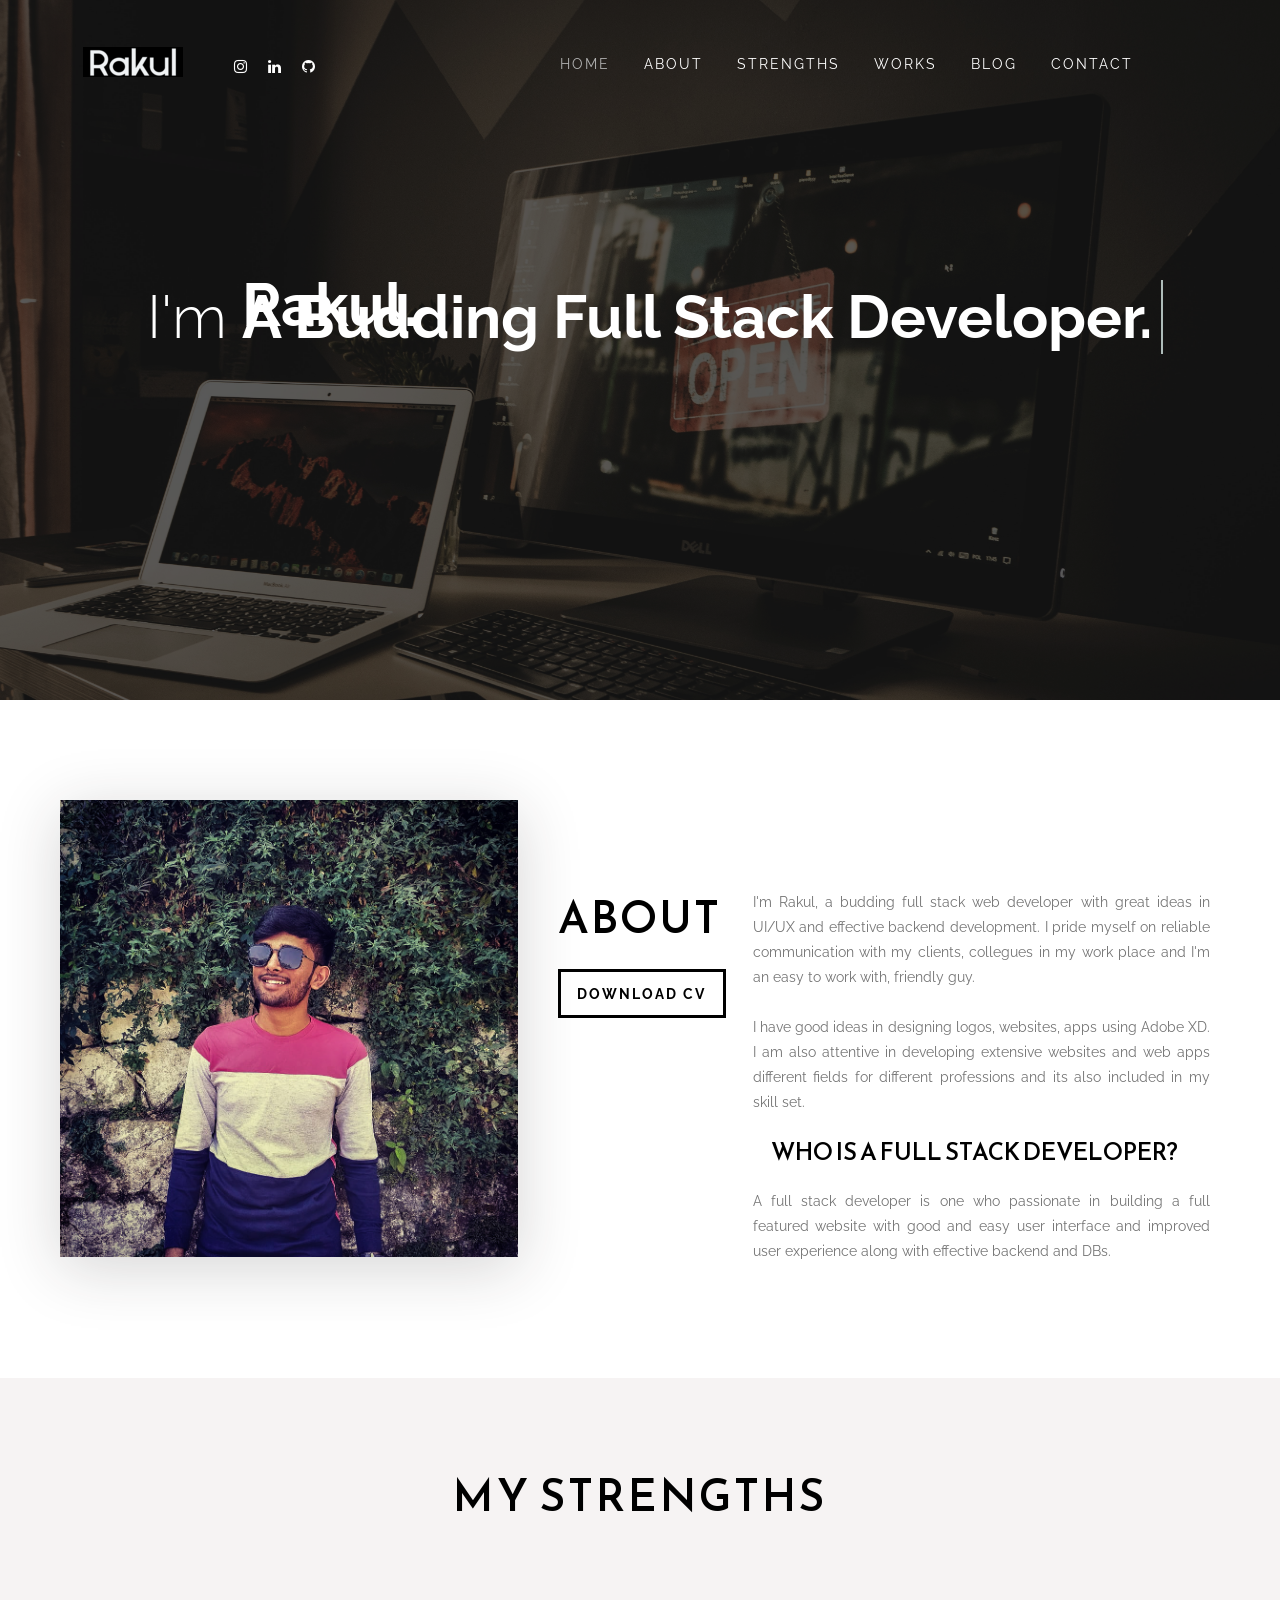
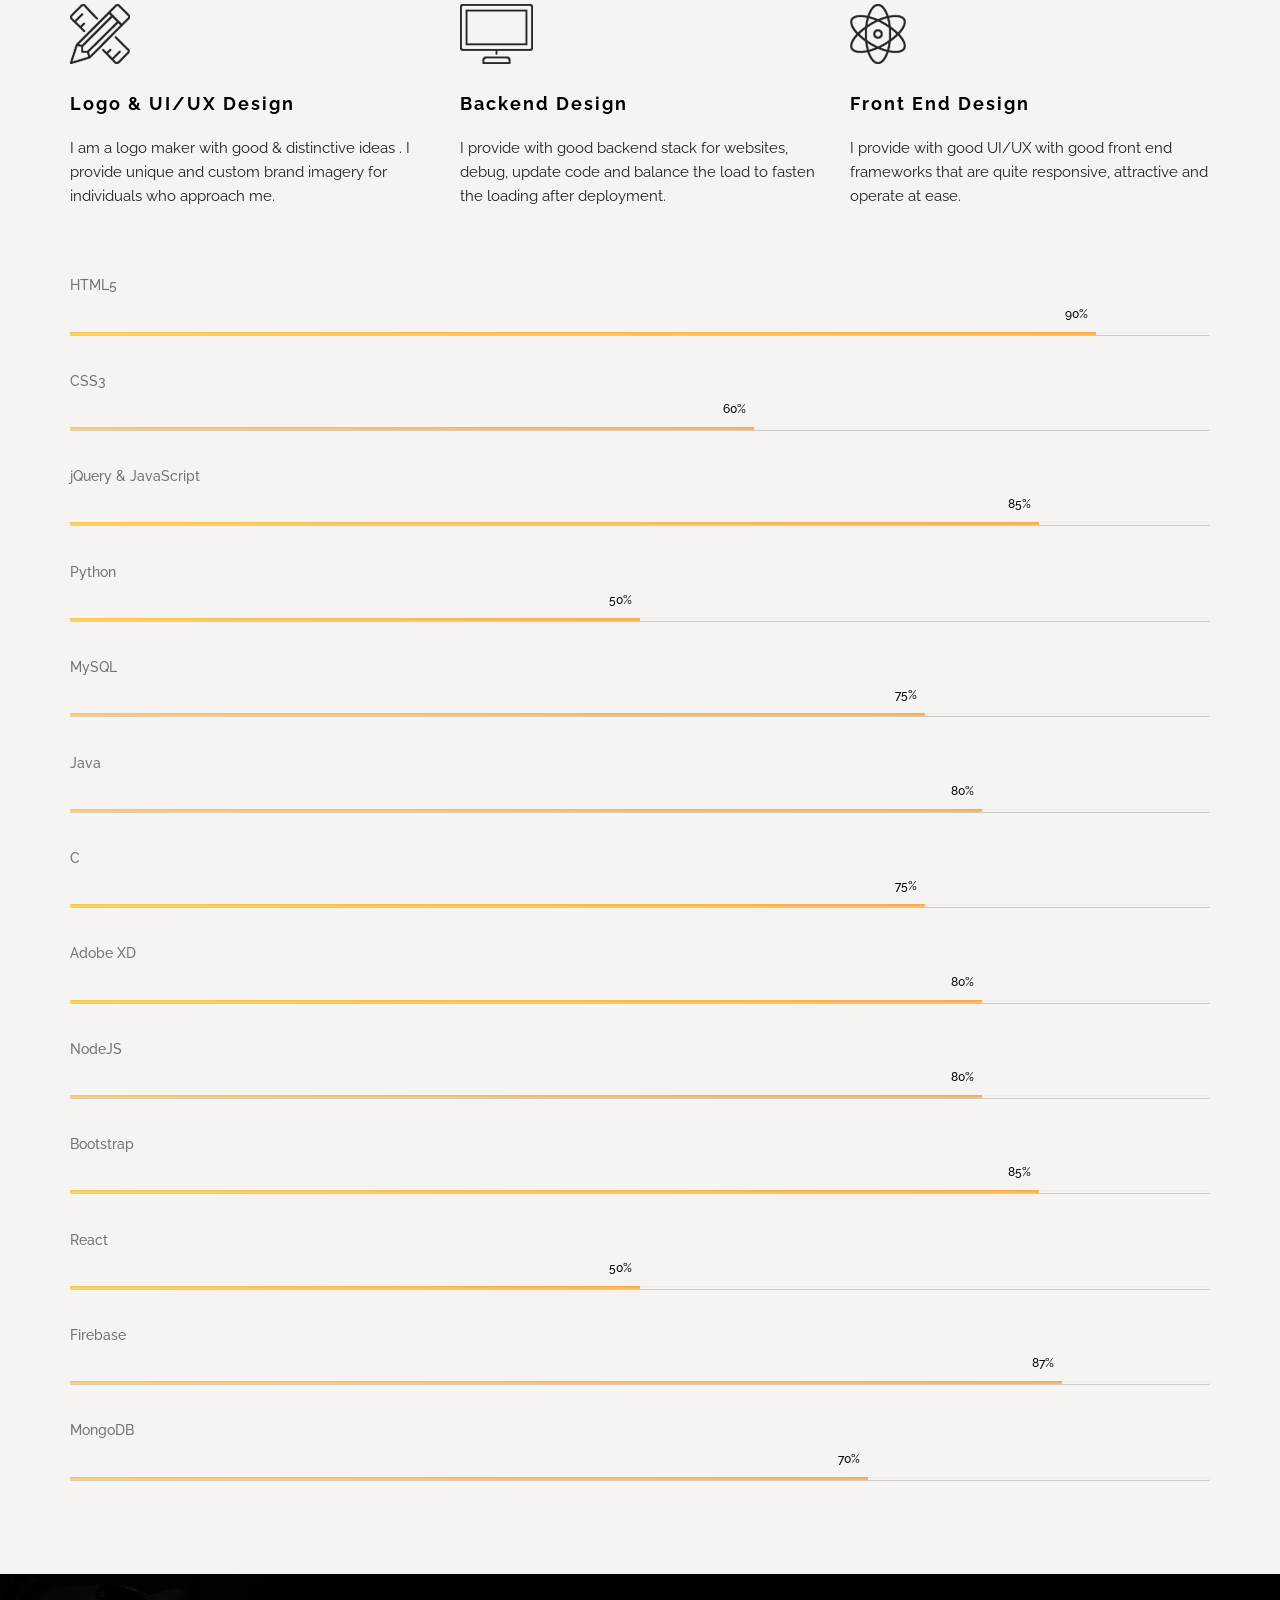
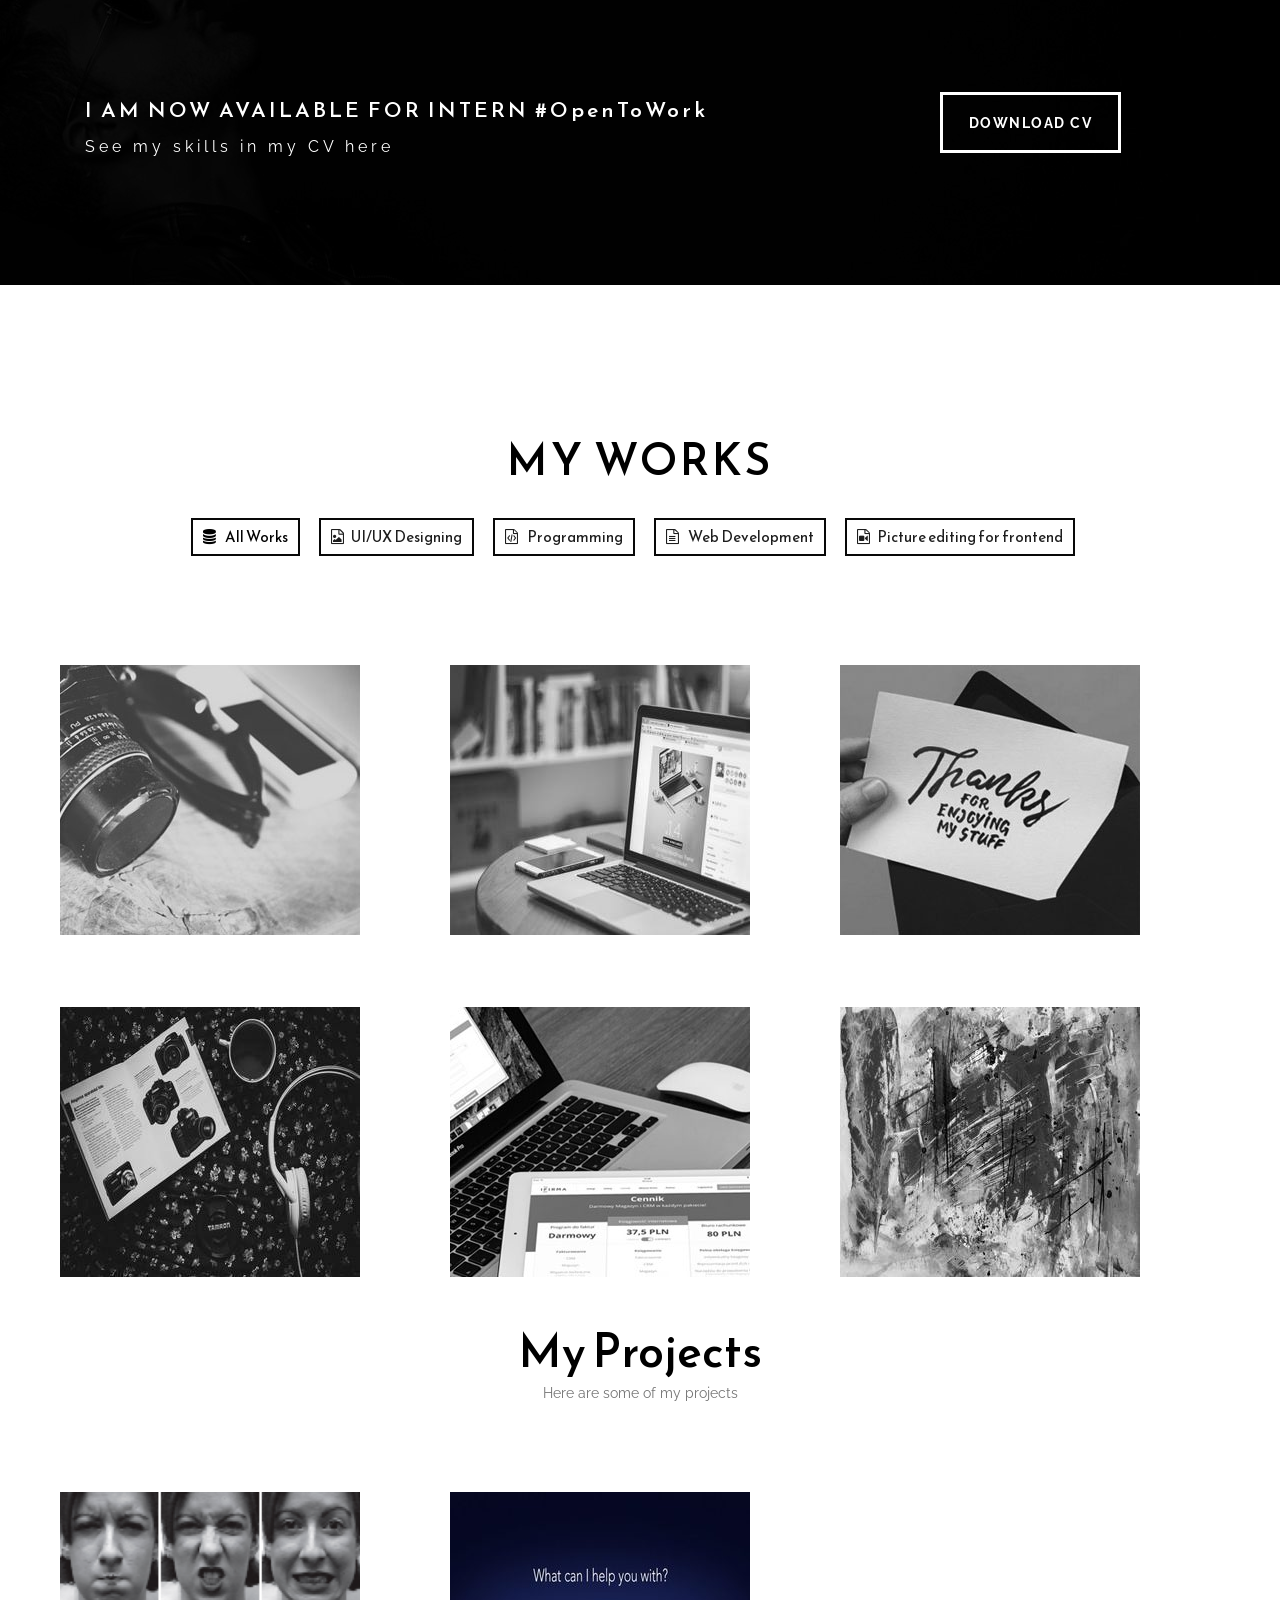
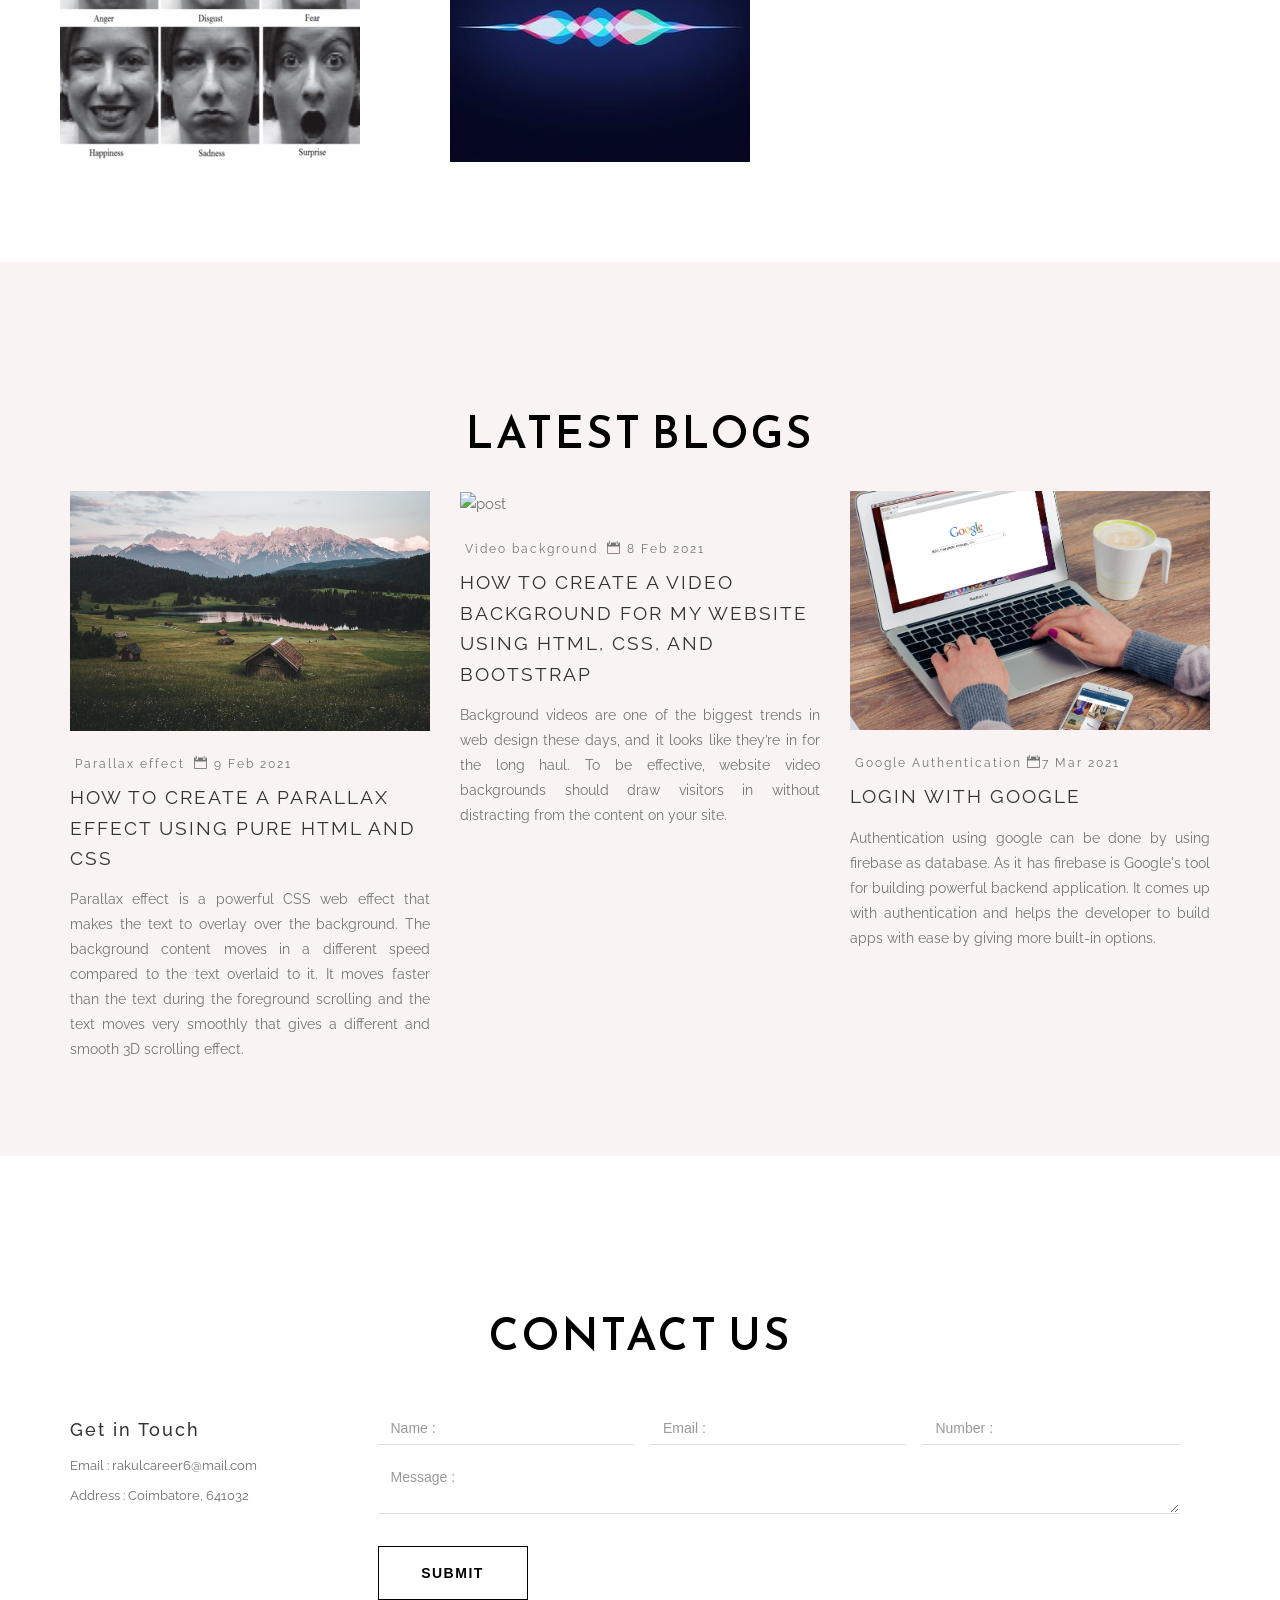
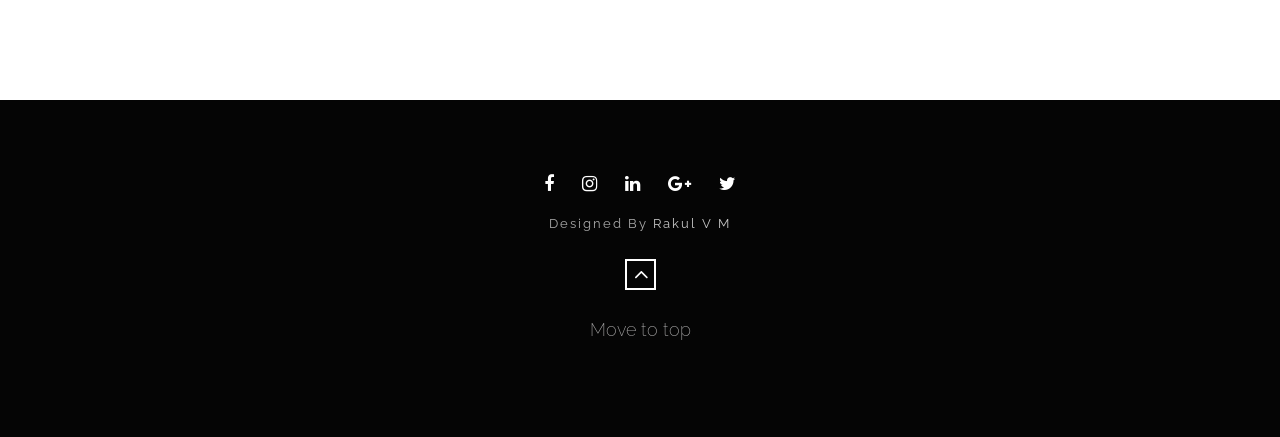
==== index.html @ 898b15ca "Add files via upload" ====
<!DOCTYPE html>

<html>
<head>
    <!-- TITLE OF SITE -->
    <title>Rakul V M - MyPortfolio</title>

    <meta charset="utf-8">
    <meta http-equiv="X-UA-Compatible" content="IE=edge">
    <meta name="description" content="Resumi Multipage Landing Page" />
    <meta name="keywords" content="Resumi, parallax, one page, multipage, responsive, landing, html template" />
    <meta name="author" content="BlackGallery">
    <meta name="viewport" content="width=device-width, initial-scale=1, maximum-scale=1">

    <!-- Favicons -->
    <link rel="icon" type="image/png" href="images/favicon.png">

    <!-- CSS Begins
================================================== -->
    <!-- FONT ICONS -->
    <!-- font-awesome -->
    <script src="https://kit.fontawesome.com/7d8b320508.js" crossorigin="anonymous"></script>
    <link rel="stylesheet" href="https://cdnjs.cloudflare.com/ajax/libs/font-awesome/4.7.0/css/font-awesome.min.css">
    <!-- IonIcons -->
    <link href="icon/ionicons/css/ionicons.css" rel="stylesheet">
    <!-- Elegant Icons -->
    <link href="icon/elegant-icons/style.css" rel="stylesheet">
    <!--/ FONT ICONS -->

    <!--Animate Effect-->
    <link href="css/barstyle.css" rel="stylesheet">
    <link href="css/animate.css" rel="stylesheet">
    <link href="css/hover.css" rel="stylesheet">

    <!--Owl Carousel -->
    <link href="css/owl.carousel.css" rel="stylesheet">
    <link href="css/owl.theme.css" rel="stylesheet">
	
	<!--lightbox-->
	<link href="css/lightbox.css" rel="stylesheet"> 
	
	<!--Type Text-->
    <link href="css/type.css" rel="stylesheet">

    <!--BootStrap -->
    <link href="css/bootstrap.min.css" rel="stylesheet">
    <link href="css/normalize.css" rel="stylesheet">

    <!-- Main Style -->
    <link href="css/style.css" rel="stylesheet">
    <link href="css/responsive.css" rel="stylesheet">

</head>

<body>

<!-- Start: Preloader section
==========================--> 
<div id="preloader"></div>
	  
<!-- End: Preloader section
==========================-->


<!-- Start: Header Section
=============================================-->   
	<!-- nav -->
	<nav class="navbar navbar-default navbar-fixed-top">
		<div class="container">
			<!-- Brand and toggle get grouped for better mobile display -->
			<div class="navbar-header page-scroll">
				<button class="navbar-toggle" data-target="#bs-example-navbar-collapse-1" data-toggle="collapse" type="button">
					<span class="sr-only">Toggle navigation</span> 
					<span class="icon-bar"></span> 
					<span class="icon-bar"></span> 
					<span class="icon-bar"></span>
				</button> 
				<a class="navbar-brand" href="#page-top">
					<!-- LOGO -->
					<img class="logo" alt="logo" src="images/logor.png">
				</a>
			</div><!-- Collect the nav links, forms, and other content for toggling -->
			<div class="collapse navbar-collapse single-page-nav" id="bs-example-navbar-collapse-1">
				<ul class="nav navbar-nav navbar-right">
					<li>
						<a href="#page-top">Home</a>
					</li>
					<li>
						<a href="#about">about</a>
					</li> 
					<li>
						<a href="#service">strengths</a>
					</li>
					<li>
						<a href="#work">works</a>
					</li>
					<li>
						<a href="#blog">blog</a>
					</li> 
					<li>
						<a href="#contact">contact</a>
					</li>
				</ul>
				<!-- Start: Social Icon-->
				<div class="pull-left header-right text-right">
					<ul>
						<li>
							<a class="hvr-push" id="insta1" target="_blank"><i class="fa fa-instagram"></i></a> 
						</li>
						<li>
							<a class="hvr-push" id="linked1" target="_blank"><i class="fa fa-linkedin"></i></a> 
						</li>
						<li>
							<a class="hvr-push" id="github1" target="_blank"><i class="fa fa-github"></i></a> 
						</li>
					</ul>
                </div>
                    <!-- End: Social Icon-->
			</div><!-- /.navbar-collapse -->
		</div><!-- /.container-fluid -->
	</nav><!-- /. nav -->
 
	
     <!-- section -banner -->
	<div id="section-header">
		<div class="header-overlay"></div>
		<div class="container">
			<div class="row">
				<div class="col-md-12">
					<div class="header-caption" id="page-top">
							<!-- type headline start-->
							<h3 class="cd-headline clip is-full-width">
								<span>I'm </span>
								<span class="cd-words-wrapper">
									<b class="is-visible">Rakul.</b>
									<b> A Budding Full Stack Developer.</b>
									<b> A Technology Inspirer.</b>
								</span>
							</h3>
							<!-- type headline end -->
					</div>
				</div>
			</div>
			<!-- row end -->
		</div>
		<!-- container end -->
	</div>
	<!-- section banner end -->
    <!-- End: Header Section
==================================================-->


    <!-- Start:About Section 
==================================================-->
    <section class="about-section" id="about">
        <div class="container">
            <div class="row">
                <div class="about-warp">
                    <div class="col-lg-5 col-sm-5 col-xs-12">
                        <!-- Start: About Photo -->
                        <div class="about-right"><img alt="about" class="about-img_1" src="images/about/img_1.jpg">
                            <div class="split-mask"></div>
                        </div>
                        <!-- End: About Photo -->
                    </div>
                    <!--End: col-lg-6 col-md-8 col-md-7-->
                    <div class="col-lg-2 col-sm-2 col-xs-12">
                        <!--Start: About Title-->
                        <div class="about-left">
                            <h3>About</h3>
                            <p class="about-more"><a class="btn btn-chos hvr-bounce-to-top" target="_blank" href="rakul_resume.pdf" title="Read Now" download="Rakul's Resume">Download CV</a>
                            </p>
                        </div>
						<!--End: About Title -->
                    </div>
                    <div class="col-lg-5 col-sm-5 col-xs-12">
                        <div class="ab-inf">
                            <p>I'm Rakul, a budding full stack web developer with great ideas in UI/UX and effective backend development. I pride myself on reliable
                                communication with my clients, collegues in my work place and I'm an easy to work with, friendly guy.
                                <br><br>
                                I have good ideas in designing logos, websites, apps using Adobe XD. I am also attentive in developing extensive websites
                                and web apps different fields for different professions and its also included in my skill set.</p>
                        </div>
                        <div class="ac-inf"> 
                            <h3 class="xy">Who is a full stack developer?</h3>
                            <p>A full stack developer is one who passionate in building a full featured website with good and easy user interface and improved user experience along with effective backend and DBs.</p>
                        </div>
                        <!--End: About Left-->
                    </div>
                    <!--End: .col-lg-6 col-md-4 col-sm-5-->
                </div>
                <!--End: about-warp -->
            </div>
            <!--End: row-->
        </div>
        <!-- End: container-->
    </section>
    <!-- End:About Section 
==================================================-->



<!-- Start: Strengths Section
==================================================-->
    <section class="service-ssection" id="service">
        <div class="container">
			<!-- Start: Heading -->
            <div class="base-header">
                <h3>My strengths</h3>
            </div>
            <!-- End: Heading -->
            <div class="row">
                <div class="col-lg-12 col-sm-12">
                    <div class="row timeline_posts">
                        <div class="col-lg-4 col-sm-4 col-xs-6">
                            <!-- service-item -->
                            <div class="service-item">
                                <div class="ser_icon"><img alt="service" src="images/service/s1.png"></div>
                                <h5 class="fea-left">Logo & UI/UX Design</h5>
                                <div class="fea-about-info">
                                    I am a logo maker with good & distinctive ideas . I provide unique and custom brand imagery for individuals who approach me.
                                </div>
                            </div>
                            <!-- End: .service-item -->
                        </div>
						<div class="col-lg-4 col-sm-4 col-xs-6">
                            <!-- service-item -->
                            <div class="service-item">
                                <div class="ser_icon"><img alt="service" src="images/service/s6.png"></div>
                                <h5 class="fea-left">Backend design</h5>
                                <div class="fea-about-info">
                                    I provide with good backend stack for websites, debug, update code and balance the load to fasten the loading after deployment.
                                </div>
                            </div>
                            <!-- End: .service-item -->
                        </div>
                        <div class="col-lg-4 col-sm-4 col-xs-6">
                            <!-- service-item -->
                            <div class="service-item">
                                <div class="ser_icon"><img alt="service" src="images/service/s5.png"></div>
                                <h5 class="fea-left">Front end design</h5>
                                <div class="fea-about-info">
                                    I provide with good UI/UX with good front end frameworks that are quite responsive, attractive and operate at ease.
                                </div>
                            </div>
                            <!-- End: .service-item -->
                        </div>
                    </div>
                    <!-- /. row -->
                </div>
                <!-- /. col-lg-8 -->
                
            </div>
            <div class="skill-bars">
                <div class="bar">
                    <div class="info">
                        <span>HTML5</span>
                    </div>
                    <div class="progress-line html">
                        <span></span>
                    </div>
                </div>
                <div class="bar">
                    <div class="info">
                        <span>CSS3</span>
                    </div>
                    <div class="progress-line css">
                        <span></span>
                    </div>
                </div>
                <div class="bar">
                    <div class="info">
                        <span>jQuery & JavaScript</span>
                    </div>
                    <div class="progress-line jquery">
                        <span></span>
                    </div>
                </div>
                <div class="bar">
                    <div class="info">
                        <span>Python</span>
                    </div>
                    <div class="progress-line python">
                        <span></span>
                    </div>
                </div>
                <div class="bar">
                    <div class="info">
                        <span>MySQL</span>
                    </div>
                    <div class="progress-line mysql">
                        <span></span>
                    </div>
                </div>
                <div class="bar">
                    <div class="info">
                        <span>Java</span>
                    </div>
                    <div class="progress-line java">
                        <span></span>
                    </div>
                </div>
                <div class="bar">
                    <div class="info">
                        <span>C</span>
                    </div>
                    <div class="progress-line c">
                        <span></span>
                    </div>
                </div>
                <div class="bar">
                    <div class="info">
                        <span>Adobe XD</span>
                    </div>
                    <div class="progress-line adobexd">
                        <span></span>
                    </div>
                </div>
                <div class="bar">
                    <div class="info">
                        <span>NodeJS</span>
                    </div>
                    <div class="progress-line nodejs">
                        <span></span>
                    </div>
                </div>
                <div class="bar">
                    <div class="info">
                        <span>Bootstrap</span>
                    </div>
                    <div class="progress-line bootstrap">
                        <span></span>
                    </div>
                </div>
                <div class="bar">
                    <div class="info">
                        <span>React</span>
                    </div>
                    <div class="progress-line react">
                        <span></span>
                    </div>
                </div>
                <div class="bar">
                    <div class="info">
                        <span>Firebase</span>
                    </div>
                    <div class="progress-line firebase">
                        <span></span>
                    </div>
                </div>
                <div class="bar">
                    <div class="info">
                        <span>MongoDB</span>
                    </div>
                    <div class="progress-line mongodb">
                        <span></span>
                    </div>
                </div>
              </div>
            <!-- /. row -->
        </div>
        <!-- /. container -->
    </section>
    <!-- End: Strengths Section
==================================================-->


    <!-- Start: Offer Section 
==================================================-->
    <section class="impres choose-us">
        <div class="container">
            <!-- Start: Heading -->
            <div class="text-riht col-lg-9 col-sm-9">
                <h3>I AM NOW AVAILABLE FOR INTERN #OpenToWork</h3>
                <p>See my skills in my CV here</p>
            </div>
            <!--End: Heading -->
            <div class="col-lg-3 col-sm-3">
                <a class="btn btn-chos hvr-bounce-to-top" href="rakul_resume.pdf" target="_blank" download="Rakul's Resume">Download CV</a>
                <!--End: btn-->
            </div>
            <!--End: col-lg-3-->
        </div>
        <!--End: container-->
    </section>
    <!-- End: Offer Section 
==================================================-->


<!-- Start:Our Work Section 
==================================================-->
<section class="work-section" id="work">
    <div class="container">
        <!-- Title-->
        <div class="base-header">
            <h3>My Works</h3>
        </div><!--/ Title -->
        <div class="row">
            <div class="col-md-12 col-sm-12 col-xs-12">
                <!-- Project Filter-->
                <div class="project-filter">
                    <ul class="project_menu">
                        <li class="filter" data-filter="all"><i class="fa fa-database"></i> All Works</li>
                        <li class="filter" data-filter=".category-1"><i class="fa fa-file-image-o"></i>UI/UX
                        Designing</li>
                        <li class="filter" data-filter=".category-2"><i class="fa fa-file-code-o"></i>
                        Programming</li>
                        <li class="filter" data-filter=".category-3"><i class="fa fa-file-text-o"></i> Web
                        Development</li>
                        <li class="filter" data-filter=".category-1"><i class="fa fa-file-video-o"></i>Picture editing for frontend</li>
                    </ul>
                </div><!-- Project Filter End-->
            </div><!-- col-md-6 col-sm-6 col-xs-12 -->
            <div class="col-md-12 col-sm-12 col-xs-12">
                <div class="row">
                    <div class="project-list">
                        <!-- Work Item 1 -->
                        <div class="col-md-4 col-sm-4 col-xs-12 mix category-2" data-myorder="1">
                            <div class="work-item">
                                <div class="items"><img alt="" class="" src="images/work/work-4.jpg"></div>
                                <div class="mask2">
                                    <a href="#">
                                    <h4>Photo Grapher</h4></a> <a href="single-work.html/index.html">
                                    <p>Photoshop</p></a><a class="info2" data-lightbox="example-2" data-title="Optional caption." href=
                                    "images/work/work-1.jpg"><i class="icon_zoom-in_alt"></i></a>
                                </div>
                            </div>
                        </div><!--/ Work Item 1-->
                        <!-- Work Item 2 -->
                        <div class="col-md-4 col-sm-4 col-xs-12 mix category-3" data-myorder="2">
                            <div class="work-item">
                                <div class="items"><img alt="" class="" src="images/work/work-2.jpg"></div>
                                <div class="mask2">
                                    <a href="#">
                                    <h4>Web Developer</h4></a> <a href="#">
                                    <p>programmer</p></a><a class="info2" data-lightbox="example-2" data-title="Optional caption." href=
                                    "images/work/work-2.jpg"><i class="icon_zoom-in_alt"></i></a>
                                </div>
                            </div>
                        </div><!--/ Work Item 2 -->
                        <!-- Work Item 4 -->
                        <div class="col-md-4 col-sm-4 col-xs-12 mix category-1" data-myorder="4">
                            <div class="work-item">
                                <div class="items"><img alt="" class="" src="images/work/work-1.jpg"></div>
                                <div class="mask2">
                                    <a href="#">
                                    <h4>Graphic Designer</h4></a> <a href="#">
                                    <p>Designer</p></a><a class="info2" data-lightbox="example-2" data-title="Optional caption." href=
                                    "images/work/work-4.jpg"><i class="icon_zoom-in_alt"></i></a>
                                </div>
                            </div>
                        </div><!--/Work Item 4 -->
                        <!-- Work Item 5 -->
                        <div class="col-md-4 col-sm-4 col-xs-12 mix category-2" data-myorder="1">
                            <div class="work-item">
                                <div class="items"><img alt="" class="" src="images/work/work-5.jpg"></div>
                                <div class="mask2">
                                    <a href="#">
                                    <h4>Photo Grapher</h4></a> <a href="#">
                                    <p>Photoshop</p></a><a class="info2" data-lightbox="example-2" data-title="Optional caption." href=
                                    "images/work/work-5.jpg"><i class="icon_zoom-in_alt"></i></a>
                                </div>
                            </div>
                        </div><!--/ Work Item 5-->
                        <!-- Work Item 6 -->
                        <div class="col-md-4 col-sm-4 col-xs-12 mix category-3" data-myorder="2">
                            <div class="work-item">
                                <div class="items"><img alt="" class="" src="images/work/work-3.jpg"></div>
                                <div class="mask2">
                                    <a href="#">
                                    <h4>Web Developer</h4></a> <a href="#">
                                    <p>programmer</p></a><a class="info2" data-lightbox="example-2" data-title="Optional caption." href=
                                    "images/work/work-6.jpg"><i class="icon_zoom-in_alt"></i></a>
                                </div>
                            </div>
                        </div><!--/ Work Item 6 -->
                        <!-- Work Item 8 -->
                        <div class="col-md-4 col-sm-4 col-xs-12 mix category-1" data-myorder="4">
                            <div class="work-item">
                                <div class="items"><img alt="" class="" src="images/work/work-8.jpg"></div>
                                <div class="mask2">
                                    <a href="#">
                                    <h4>Graphic Designer</h4></a> <a href="#">
                                    <p>Designer</p></a><a class="info2" data-lightbox="example-2" data-title="Optional caption." href=
                                    "images/work/work-8.jpg"><i class="icon_zoom-in_alt"></i></a>
                                </div>
                            </div>
                        </div>
                    </div>
                </div>
                    <div class="row"> 
                        <h2 class="zx">My Projects</h2>
                    <p class="ll">Here are some of my projects</p>
                        <div class="project-list">
                            <div class="col-md-4 col-sm-4 col-xs-12 mix category-1" data-myorder="4">
                                <div class="work-item">
                                    <div class="items"><img alt="" class="" src="images/work/facial.png"></div>
                                    <div class="mask2">
                                        <a href="#">
                                        <h4>Facial Expression Recogonization</h4></a> <a href="#">
                                        <p>Python Porject</p></a><a class="info2" data-lightbox="example-2" data-title="Optional caption." href=
                                        "images/work/work-8.jpg"><i class="icon_zoom-in_alt"></i></a>
                                    </div>
                                </div>
                            </div>
                            <div class="col-md-4 col-sm-4 col-xs-12 mix category-1" data-myorder="4">
                                <div class="work-item">
                                    <div class="items"><img alt="" class="" src="images/work/AIassis.jpg"></div>
                                    <div class="mask2">
                                        <a href="#">
                                        <h4>Personal AI Assistant</h4></a> <a href="#">
                                        <p>Python TextToSpeech</p></a><a class="info2" data-lightbox="example-2" data-title="Optional caption." href=
                                        "images/work/work-8.jpg"><i class="icon_zoom-in_alt"></i></a>
                                    </div>
                                </div>
                            </div>
                            <div class="col-md-4 col-sm-4 col-xs-12 mix category-1" data-myorder="4">
                                <div class="work-item">
                                    <div class="items"><img alt="" class="" src="images/work/foodybuddy.png"></div>
                                    <div class="mask2">
                                        <a href="#">
                                        <h4>FoodyBuddy</h4></a> <a href="#">
                                        <p>Web App</p></a><a class="info2" data-lightbox="example-2" data-title="Optional caption." href=
                                        "images/work/work-8.jpg"><i class="icon_zoom-in_alt"></i></a>
                                    </div>
                                </div>
                            </div>
                        </div>
                    </div> <!--/Work Item 8 -->
                </div>
            </div><!--/.col-md-6 col-sm-6 col-xs-12-->
        </div><!--/.row-->
    </div><!--/.container-->
</section><!-- End:Our Work Section 
==================================================-->

<!-- Start:Blog Section 
==================================================-->
    <section class="blog-section blog-fornt" id="blog">
        <!-- container -->
        <div class="container">
            <div class="base-header">
                <h3>Latest Blogs</h3>
            </div>
            <!-- End:  heading -->
            <div class="blog-post row">
                <!-- blog post 1 -->
                <div class="col-lg-4 col-sm-4 col-xs-12">
                    <!-- Start: Heading -->
                    <div class="blog-thumb_1">
                        <div class="blog-thumb-img"><img alt="post" src="images/blog/b1.jpg">
                        </div>
                        <!--/ blog thumb-->
                        <div class="blog-warp">
                            <div class="single-post-left">
                                <div class="single-post-left_1">
                                    <a href="https://parallaxeffectrakulvm.blogspot.com/2021/02/parallax-effect-using-html-and-css.html" target="_blank"><i class=""></i> Parallax effect</a> <a href="#"><i class="icon_calendar"></i> 9 Feb 2021</a>
                                </div>
                                <div class="blog-content_1">
                                    <a class="entry-title" href="https://parallaxeffectrakulvm.blogspot.com/2021/02/parallax-effect-using-html-and-css.html" target="_blank">How to create a parallax effect using pure HTML and CSS</a>
									 <p class="aa">Parallax effect  is a powerful CSS web effect that makes the text to overlay over the background. The background content moves in a different speed compared to the text overlaid to it. It moves faster than the text during the foreground scrolling and the text moves very smoothly that gives a different and smooth 3D scrolling effect.</p>
                                </div>
                            </div>
                            <!-- post /- -->
                        </div>
                        <!-- post /- -->
                    </div>
                </div>
                <!--/ End: blog post 1 -->
                <!-- col-lg-6 -->
                <div class="col-lg-4 col-sm-4 col-xs-12">
                    <div class="blog-thumb_1">
                        <div class="blog-thumb-img"><img alt="post" src="images/blog/b2.png">
                        </div>
                        <!--/ blog thumb-->
                        <div class="blog-warp">
                            <div class="single-post-left">
                                <div class="single-post-left_1">
                                    <a href="https://parallaxeffectrakulvm.blogspot.com/2021/02/how-to-create-video-background-for-my.html" target="_blank"><i class=""></i>Video background</a> <a href="#"><i class="icon_calendar"></i> 8 Feb 2021</a>
                                </div>
                                <div class="blog-content_1 ">
                                    <a class="entry-title" href="https://parallaxeffectrakulvm.blogspot.com/2021/02/how-to-create-video-background-for-my.html" target="_blank">How to create a video background for my website using HTML, CSS, and Bootstrap</a>
                                     <p class="aa">Background videos are one of the biggest trends in web design these days, and it looks like they’re in for the long haul. To be effective, website video backgrounds should draw visitors in without distracting from the content on your site.</p>
                                </div>
                            </div>
                            <!-- post /- -->
                        </div>
                        <!-- post /- -->
                    </div>
                </div>
                <!--/ End: blog post 2 -->                
				<!-- col-lg-6 -->
                <div class="col-lg-4 col-sm-4 col-xs-12">
                    <div class="blog-thumb_1">
                        <div class="blog-thumb-img"><img alt="post" src="images/blog/b3.jpg">
                        </div>
                        <!--/ blog thumb-->
                        <div class="blog-warp">
                            <div class="single-post-left">
                                <div class="single-post-left_1">
                                    <a href="https://parallaxeffectrakulvm.blogspot.com/2021/02/how-to-create-login-with-google.html" target="_blank"><i class=""></i>Google Authentication</a><a href="https://parallaxeffectrakulvm.blogspot.com/2021/02/how-to-create-login-with-google.html"><i class="icon_calendar"></i>7 Mar 2021</a>
                                </div>
                                <div class="blog-content_1">
                                    <a class="entry-title" href="https://parallaxeffectrakulvm.blogspot.com/2021/02/how-to-create-login-with-google.html" target="_blank">Login with google</a>
                                    <p class="aa">Authentication using google can be done by using firebase as database. As it has firebase is Google's tool for building powerful backend application. It comes up with authentication and helps the developer to build apps with ease by giving more built-in options.</p>
                                </div>
                            </div>
                            <!-- post /- -->
                        </div>
                        <!-- post /- -->
                    </div>
                </div>
                <!--/ End: blog post 3 -->
            </div>
            <!--/ .blog-post  .row -->
        </div>
        <!-- container /- -->
    </section>
    <!-- End: Blog Section 
==================================================-->
 
 

    <!-- Start: contact  Section 
==================================================-->
    <section class="contact-section" id="contact">
        <div class="container">
			<!-- Start: Heading  -->
            <div class="base-header">
                <h3>contact us</h3>
            </div>
			<!-- End :  Heading  -->
            <div class="row">
                <!-- Start:  Content  -->
                <div class="inner-contact">
                    <div class="col-lg-3 col-sm-3 col-xs-12 contact-info">
                        <div class="contact-addrs">
                            <h4 class="small">Get in Touch</h4>
                            <p>Email : rakulcareer6@mail.com</p>
                            <p>Address : Coimbatore, 641032</p>
                        </div>
                    </div>
                    <!-- End:contact-info  -->
                    <div class="col-lg-9 col-sm-9 col-xs-12 contact-info">
                        <div class="contact-form-warper">
                            <div class="col-lg-12 col-sm-12 col-xs-12 contact-warper">
                                <!--  Contact Form  -->
                                <div class="contact-form">
                                    <form action="https://formspree.io/f/xleovzog" method="POST"  id="contactForm" name="contactForm">
                                        <div class="form-group col-lg-4">
                                            <input class="form-control" id="Name" name="Name" placeholder="Name :" type="text">
                                        </div>
                                        <div class="form-group col-lg-4">
                                            <input class="form-control" id="Email" name="Email" placeholder="Email :" type="text">
                                        </div>
                                        <div class="form-group col-lg-4">
                                            <input class="form-control" id="Tel" name="Phone" placeholder="Number :" type="text">
                                        </div>
                                        <div class="form-group">
                                            <textarea class="form-control" id="Message" name="Message" placeholder="Message :"></textarea>
                                        </div>
                                        <input class="submit-button btn btn-chos" name="submit" type="submit" value="Submit">
                                    </form>
                                </div>
                                <!-- End:Contact Form  -->
                            </div>
                        </div>
                    </div>
                </div>
				<!-- End: inner-contact-->
            </div>
           <!-- End: row-->
        </div>
        <!-- End: container-->
    </section>
    <!--End Contact Section
==================================================-->


    <!-- Start:Footer Section 
==================================================-->
    <footer class="footer-section">
        <div class="container">
            <div class="row">
				<!-- Start: Social Footer -->
                <div class="col-lg-12 col-sm-12">
                    <div class="social_footer">
                        <a class="hvr-push" href="https://www.facebook.com/rakul.manokaran.92/about" target="_blank"><i class="fa fa-facebook"></i></a> 
                        <a class="hvr-push" href="https://www.instagram.com/rakul_20/" target="_blank"><i class="fa fa-instagram"></i></a> 
                        <a class="hvr-push" href="https://www.linkedin.com/in/rakul-v-m-807aa2159/" target="_blank"><i class="fa fa-linkedin"></i></a> 
                        <a class="hvr-push" href="mailto:rakulcareer6@gmail.com"><i class="fa fa-google-plus"></i></a> 
                        <a class="hvr-push" href="https://twitter.com/Rakul15596032" target="_blank"><i class="fa fa-twitter"></i></a>
                    </div>
                </div>
				<!-- End: Social Footer -->
            </div>
			<!-- End: row-->
            <div class="copyright text-center">
                Designed by <span class="text-primary">Rakul V M</span>
            </div>
			<!-- End: Copyright-->
            <div class="scroll-top text-center">
                <a id="scrollup" href="#"><i class="arrow_carrot-up"></i></a>
                <h4 class="scroll-top-text">Move to top</h4>
            </div>
			<!-- End: scrollup-->
        </div>
		<!-- End: container-->
    </footer>
    <!-- End:Footer Section 
========================================-->

    <!-- Scripts
========================================-->
    <!-- jquery -->
    <script src="js/vendor/jquery-1.12.4.min.js" type="text/javascript"></script>
    <!-- Modernizer -->
    <script src="js/vendor/modernizr-2.6.2.min.js" type="text/javascript"></script>
    <!-- plugins -->
    <script src="js/plugins.js"></script>
    <!-- Bootstrap -->
    <script src="js/bootstrap.min.js"></script>
    <!-- Use For Animation -->
    <script src="js/wow.min.js"></script>
	<!-- Use For mixitup -->
    <script src="js/jquery.mixitup.min.js"></script>
	<!-- Use For Image Peview -->
	<script src="js/lightbox.min.js"></script>
    <!-- Use For carousel -->
    <script src="js/owl.carousel.min.js"></script>
    <!-- Use For jquery Easing -->
    <script src="js/jquery.easing.js"></script>
    <script src="js/jquery.easing.compatibility.js"></script>
	<!-- Use Fo type headline -->
	<script src="js/type-headline.js"></script>
	<!-- Use Fo Single Page Nav -->
	<script src="js/jquery.singlePageNav.min.js"></script>
    
    <script src="js/icon.js"></script>
    <!-- Custom Scripts
========================================-->
    <script src="js/main.js"></script>

</body>
</html>
---- icon/elegant-icons/style.css ----
@font-face {
	font-family: 'ElegantIcons';
	src:url('fonts/ElegantIcons.eot');
	src:url('fonts/ElegantIconsd41d.eot?#iefix') format('embedded-opentype'),
		url('fonts/ElegantIcons.ttf') format('truetype'),
		url('fonts/ElegantIcons.svg#ElegantIcons') format('svg'),
		url('fonts/ElegantIcons.woff') format('woff');
	font-weight: normal;
	font-style: normal;
}

@media screen and (-webkit-min-device-pixel-ratio:0) {
@font-face {
font-family: 'ElegantIcons';
src: url('fonts/ElegantIcons.svg#ElegantIcons') format('svg');

}
}

/* Use the following CSS code if you want to use data attributes for inserting your icons */
[data-icon]:before {
	font-family: 'ElegantIcons';
	content: attr(data-icon);
	speak: none;
	font-weight: normal;
	font-variant: normal;
	text-transform: none;
	line-height: 1;
	-webkit-font-smoothing: antialiased;
	-moz-osx-font-smoothing: grayscale;
}

/* Use the following CSS code if you want to have a class per icon */
/*
Instead of a list of all class selectors,
you can use the generic selector below, but it's slower:
[class*="your-class-prefix"] {
*/
.arrow_up, .arrow_down, .arrow_left, .arrow_right, .arrow_left-up, .arrow_right-up, .arrow_right-down, .arrow_left-down, .arrow-up-down, .arrow_up-down_alt, .arrow_left-right_alt, .arrow_left-right, .arrow_expand_alt2, .arrow_expand_alt, .arrow_condense, .arrow_expand, .arrow_move, .arrow_carrot-up, .arrow_carrot-down, .arrow_carrot-left, .arrow_carrot-right, .arrow_carrot-2up, .arrow_carrot-2down, .arrow_carrot-2left, .arrow_carrot-2right, .arrow_carrot-up_alt2, .arrow_carrot-down_alt2, .arrow_carrot-left_alt2, .arrow_carrot-right_alt2, .arrow_carrot-2up_alt2, .arrow_carrot-2down_alt2, .arrow_carrot-2left_alt2, .arrow_carrot-2right_alt2, .arrow_triangle-up, .arrow_triangle-down, .arrow_triangle-left, .arrow_triangle-right, .arrow_triangle-up_alt2, .arrow_triangle-down_alt2, .arrow_triangle-left_alt2, .arrow_triangle-right_alt2, .arrow_back, .icon_minus-06, .icon_plus, .icon_close, .icon_check, .icon_minus_alt2, .icon_plus_alt2, .icon_close_alt2, .icon_check_alt2, .icon_zoom-out_alt, .icon_zoom-in_alt, .icon_search, .icon_box-empty, .icon_box-selected, .icon_minus-box, .icon_plus-box, .icon_box-checked, .icon_circle-empty, .icon_circle-slelected, .icon_stop_alt2, .icon_stop, .icon_pause_alt2, .icon_pause, .icon_menu, .icon_menu-square_alt2, .icon_menu-circle_alt2, .icon_ul, .icon_ol, .icon_adjust-horiz, .icon_adjust-vert, .icon_document_alt, .icon_documents_alt, .icon_pencil, .icon_pencil-edit_alt, .icon_pencil-edit, .icon_folder-alt, .icon_folder-open_alt, .icon_folder-add_alt, .icon_info_alt, .icon_error-oct_alt, .icon_error-circle_alt, .icon_error-triangle_alt, .icon_question_alt2, .icon_question, .icon_comment_alt, .icon_chat_alt, .icon_vol-mute_alt, .icon_volume-low_alt, .icon_volume-high_alt, .icon_quotations, .icon_quotations_alt2, .icon_clock_alt, .icon_lock_alt, .icon_lock-open_alt, .icon_key_alt, .icon_cloud_alt, .icon_cloud-upload_alt, .icon_cloud-download_alt, .icon_image, .icon_images, .icon_lightbulb_alt, .icon_gift_alt, .icon_house_alt, .icon_genius, .icon_mobile, .icon_tablet, .icon_laptop, .icon_desktop, .icon_camera_alt, .icon_mail_alt, .icon_cone_alt, .icon_ribbon_alt, .icon_bag_alt, .icon_creditcard, .icon_cart_alt, .icon_paperclip, .icon_tag_alt, .icon_tags_alt, .icon_trash_alt, .icon_cursor_alt, .icon_mic_alt, .icon_compass_alt, .icon_pin_alt, .icon_pushpin_alt, .icon_map_alt, .icon_drawer_alt, .icon_toolbox_alt, .icon_book_alt, .icon_calendar, .icon_film, .icon_table, .icon_contacts_alt, .icon_headphones, .icon_lifesaver, .icon_piechart, .icon_refresh, .icon_link_alt, .icon_link, .icon_loading, .icon_blocked, .icon_archive_alt, .icon_heart_alt, .icon_star_alt, .icon_star-half_alt, .icon_star, .icon_star-half, .icon_tools, .icon_tool, .icon_cog, .icon_cogs, .arrow_up_alt, .arrow_down_alt, .arrow_left_alt, .arrow_right_alt, .arrow_left-up_alt, .arrow_right-up_alt, .arrow_right-down_alt, .arrow_left-down_alt, .arrow_condense_alt, .arrow_expand_alt3, .arrow_carrot_up_alt, .arrow_carrot-down_alt, .arrow_carrot-left_alt, .arrow_carrot-right_alt, .arrow_carrot-2up_alt, .arrow_carrot-2dwnn_alt, .arrow_carrot-2left_alt, .arrow_carrot-2right_alt, .arrow_triangle-up_alt, .arrow_triangle-down_alt, .arrow_triangle-left_alt, .arrow_triangle-right_alt, .icon_minus_alt, .icon_plus_alt, .icon_close_alt, .icon_check_alt, .icon_zoom-out, .icon_zoom-in, .icon_stop_alt, .icon_menu-square_alt, .icon_menu-circle_alt, .icon_document, .icon_documents, .icon_pencil_alt, .icon_folder, .icon_folder-open, .icon_folder-add, .icon_folder_upload, .icon_folder_download, .icon_info, .icon_error-circle, .icon_error-oct, .icon_error-triangle, .icon_question_alt, .icon_comment, .icon_chat, .icon_vol-mute, .icon_volume-low, .icon_volume-high, .icon_quotations_alt, .icon_clock, .icon_lock, .icon_lock-open, .icon_key, .icon_cloud, .icon_cloud-upload, .icon_cloud-download, .icon_lightbulb, .icon_gift, .icon_house, .icon_camera, .icon_mail, .icon_cone, .icon_ribbon, .icon_bag, .icon_cart, .icon_tag, .icon_tags, .icon_trash, .icon_cursor, .icon_mic, .icon_compass, .icon_pin, .icon_pushpin, .icon_map, .icon_drawer, .icon_toolbox, .icon_book, .icon_contacts, .icon_archive, .icon_heart, .icon_profile, .icon_group, .icon_grid-2x2, .icon_grid-3x3, .icon_music, .icon_pause_alt, .icon_phone, .icon_upload, .icon_download, .social_facebook, .social_twitter, .social_pinterest, .social_googleplus, .social_tumblr, .social_tumbleupon, .social_wordpress, .social_instagram, .social_dribbble, .social_vimeo, .social_linkedin, .social_rss, .social_deviantart, .social_share, .social_myspace, .social_skype, .social_youtube, .social_picassa, .social_googledrive, .social_flickr, .social_blogger, .social_spotify, .social_delicious, .social_facebook_circle, .social_twitter_circle, .social_pinterest_circle, .social_googleplus_circle, .social_tumblr_circle, .social_stumbleupon_circle, .social_wordpress_circle, .social_instagram_circle, .social_dribbble_circle, .social_vimeo_circle, .social_linkedin_circle, .social_rss_circle, .social_deviantart_circle, .social_share_circle, .social_myspace_circle, .social_skype_circle, .social_youtube_circle, .social_picassa_circle, .social_googledrive_alt2, .social_flickr_circle, .social_blogger_circle, .social_spotify_circle, .social_delicious_circle, .social_facebook_square, .social_twitter_square, .social_pinterest_square, .social_googleplus_square, .social_tumblr_square, .social_stumbleupon_square, .social_wordpress_square, .social_instagram_square, .social_dribbble_square, .social_vimeo_square, .social_linkedin_square, .social_rss_square, .social_deviantart_square, .social_share_square, .social_myspace_square, .social_skype_square, .social_youtube_square, .social_picassa_square, .social_googledrive_square, .social_flickr_square, .social_blogger_square, .social_spotify_square, .social_delicious_square, .icon_printer, .icon_calulator, .icon_building, .icon_floppy, .icon_drive, .icon_search-2, .icon_id, .icon_id-2, .icon_puzzle, .icon_like, .icon_dislike, .icon_mug, .icon_currency, .icon_wallet, .icon_pens, .icon_easel, .icon_flowchart, .icon_datareport, .icon_briefcase, .icon_shield, .icon_percent, .icon_globe, .icon_globe-2, .icon_target, .icon_hourglass, .icon_balance, .icon_rook, .icon_printer-alt, .icon_calculator_alt, .icon_building_alt, .icon_floppy_alt, .icon_drive_alt, .icon_search_alt, .icon_id_alt, .icon_id-2_alt, .icon_puzzle_alt, .icon_like_alt, .icon_dislike_alt, .icon_mug_alt, .icon_currency_alt, .icon_wallet_alt, .icon_pens_alt, .icon_easel_alt, .icon_flowchart_alt, .icon_datareport_alt, .icon_briefcase_alt, .icon_shield_alt, .icon_percent_alt, .icon_globe_alt, .icon_clipboard {
	font-family: 'ElegantIcons';
	speak: none;
	font-style: normal;
	font-weight: normal;
	font-variant: normal;
	text-transform: none;
	line-height: 1;
	-webkit-font-smoothing: antialiased;
}
.arrow_up:before {
	content: "\21";
}
.arrow_down:before {
	content: "\22";
}
.arrow_left:before {
	content: "\23";
}
.arrow_right:before {
	content: "\24";
}
.arrow_left-up:before {
	content: "\25";
}
.arrow_right-up:before {
	content: "\26";
}
.arrow_right-down:before {
	content: "\27";
}
.arrow_left-down:before {
	content: "\28";
}
.arrow-up-down:before {
	content: "\29";
}
.arrow_up-down_alt:before {
	content: "\2a";
}
.arrow_left-right_alt:before {
	content: "\2b";
}
.arrow_left-right:before {
	content: "\2c";
}
.arrow_expand_alt2:before {
	content: "\2d";
}
.arrow_expand_alt:before {
	content: "\2e";
}
.arrow_condense:before {
	content: "\2f";
}
.arrow_expand:before {
	content: "\30";
}
.arrow_move:before {
	content: "\31";
}
.arrow_carrot-up:before {
	content: "\32";
}
.arrow_carrot-down:before {
	content: "\33";
}
.arrow_carrot-left:before {
	content: "\34";
}
.arrow_carrot-right:before {
	content: "\35";
}
.arrow_carrot-2up:before {
	content: "\36";
}
.arrow_carrot-2down:before {
	content: "\37";
}
.arrow_carrot-2left:before {
	content: "\38";
}
.arrow_carrot-2right:before {
	content: "\39";
}
.arrow_carrot-up_alt2:before {
	content: "\3a";
}
.arrow_carrot-down_alt2:before {
	content: "\3b";
}
.arrow_carrot-left_alt2:before {
	content: "\3c";
}
.arrow_carrot-right_alt2:before {
	content: "\3d";
}
.arrow_carrot-2up_alt2:before {
	content: "\3e";
}
.arrow_carrot-2down_alt2:before {
	content: "\3f";
}
.arrow_carrot-2left_alt2:before {
	content: "\40";
}
.arrow_carrot-2right_alt2:before {
	content: "\41";
}
.arrow_triangle-up:before {
	content: "\42";
}
.arrow_triangle-down:before {
	content: "\43";
}
.arrow_triangle-left:before {
	content: "\44";
}
.arrow_triangle-right:before {
	content: "\45";
}
.arrow_triangle-up_alt2:before {
	content: "\46";
}
.arrow_triangle-down_alt2:before {
	content: "\47";
}
.arrow_triangle-left_alt2:before {
	content: "\48";
}
.arrow_triangle-right_alt2:before {
	content: "\49";
}
.arrow_back:before {
	content: "\4a";
}
.icon_minus-06:before {
	content: "\4b";
}
.icon_plus:before {
	content: "\4c";
}
.icon_close:before {
	content: "\4d";
}
.icon_check:before {
	content: "\4e";
}
.icon_minus_alt2:before {
	content: "\4f";
}
.icon_plus_alt2:before {
	content: "\50";
}
.icon_close_alt2:before {
	content: "\51";
}
.icon_check_alt2:before {
	content: "\52";
}
.icon_zoom-out_alt:before {
	content: "\53";
}
.icon_zoom-in_alt:before {
	content: "\54";
}
.icon_search:before {
	content: "\55";
}
.icon_box-empty:before {
	content: "\56";
}
.icon_box-selected:before {
	content: "\57";
}
.icon_minus-box:before {
	content: "\58";
}
.icon_plus-box:before {
	content: "\59";
}
.icon_box-checked:before {
	content: "\5a";
}
.icon_circle-empty:before {
	content: "\5b";
}
.icon_circle-slelected:before {
	content: "\5c";
}
.icon_stop_alt2:before {
	content: "\5d";
}
.icon_stop:before {
	content: "\5e";
}
.icon_pause_alt2:before {
	content: "\5f";
}
.icon_pause:before {
	content: "\60";
}
.icon_menu:before {
	content: "\61";
}
.icon_menu-square_alt2:before {
	content: "\62";
}
.icon_menu-circle_alt2:before {
	content: "\63";
}
.icon_ul:before {
	content: "\64";
}
.icon_ol:before {
	content: "\65";
}
.icon_adjust-horiz:before {
	content: "\66";
}
.icon_adjust-vert:before {
	content: "\67";
}
.icon_document_alt:before {
	content: "\68";
}
.icon_documents_alt:before {
	content: "\69";
}
.icon_pencil:before {
	content: "\6a";
}
.icon_pencil-edit_alt:before {
	content: "\6b";
}
.icon_pencil-edit:before {
	content: "\6c";
}
.icon_folder-alt:before {
	content: "\6d";
}
.icon_folder-open_alt:before {
	content: "\6e";
}
.icon_folder-add_alt:before {
	content: "\6f";
}
.icon_info_alt:before {
	content: "\70";
}
.icon_error-oct_alt:before {
	content: "\71";
}
.icon_error-circle_alt:before {
	content: "\72";
}
.icon_error-triangle_alt:before {
	content: "\73";
}
.icon_question_alt2:before {
	content: "\74";
}
.icon_question:before {
	content: "\75";
}
.icon_comment_alt:before {
	content: "\76";
}
.icon_chat_alt:before {
	content: "\77";
}
.icon_vol-mute_alt:before {
	content: "\78";
}
.icon_volume-low_alt:before {
	content: "\79";
}
.icon_volume-high_alt:before {
	content: "\7a";
}
.icon_quotations:before {
	content: "\7b";
}
.icon_quotations_alt2:before {
	content: "\7c";
}
.icon_clock_alt:before {
	content: "\7d";
}
.icon_lock_alt:before {
	content: "\7e";
}
.icon_lock-open_alt:before {
	content: "\e000";
}
.icon_key_alt:before {
	content: "\e001";
}
.icon_cloud_alt:before {
	content: "\e002";
}
.icon_cloud-upload_alt:before {
	content: "\e003";
}
.icon_cloud-download_alt:before {
	content: "\e004";
}
.icon_image:before {
	content: "\e005";
}
.icon_images:before {
	content: "\e006";
}
.icon_lightbulb_alt:before {
	content: "\e007";
}
.icon_gift_alt:before {
	content: "\e008";
}
.icon_house_alt:before {
	content: "\e009";
}
.icon_genius:before {
	content: "\e00a";
}
.icon_mobile:before {
	content: "\e00b";
}
.icon_tablet:before {
	content: "\e00c";
}
.icon_laptop:before {
	content: "\e00d";
}
.icon_desktop:before {
	content: "\e00e";
}
.icon_camera_alt:before {
	content: "\e00f";
}
.icon_mail_alt:before {
	content: "\e010";
}
.icon_cone_alt:before {
	content: "\e011";
}
.icon_ribbon_alt:before {
	content: "\e012";
}
.icon_bag_alt:before {
	content: "\e013";
}
.icon_creditcard:before {
	content: "\e014";
}
.icon_cart_alt:before {
	content: "\e015";
}
.icon_paperclip:before {
	content: "\e016";
}
.icon_tag_alt:before {
	content: "\e017";
}
.icon_tags_alt:before {
	content: "\e018";
}
.icon_trash_alt:before {
	content: "\e019";
}
.icon_cursor_alt:before {
	content: "\e01a";
}
.icon_mic_alt:before {
	content: "\e01b";
}
.icon_compass_alt:before {
	content: "\e01c";
}
.icon_pin_alt:before {
	content: "\e01d";
}
.icon_pushpin_alt:before {
	content: "\e01e";
}
.icon_map_alt:before {
	content: "\e01f";
}
.icon_drawer_alt:before {
	content: "\e020";
}
.icon_toolbox_alt:before {
	content: "\e021";
}
.icon_book_alt:before {
	content: "\e022";
}
.icon_calendar:before {
	content: "\e023";
}
.icon_film:before {
	content: "\e024";
}
.icon_table:before {
	content: "\e025";
}
.icon_contacts_alt:before {
	content: "\e026";
}
.icon_headphones:before {
	content: "\e027";
}
.icon_lifesaver:before {
	content: "\e028";
}
.icon_piechart:before {
	content: "\e029";
}
.icon_refresh:before {
	content: "\e02a";
}
.icon_link_alt:before {
	content: "\e02b";
}
.icon_link:before {
	content: "\e02c";
}
.icon_loading:before {
	content: "\e02d";
}
.icon_blocked:before {
	content: "\e02e";
}
.icon_archive_alt:before {
	content: "\e02f";
}
.icon_heart_alt:before {
	content: "\e030";
}
.icon_star_alt:before {
	content: "\e031";
}
.icon_star-half_alt:before {
	content: "\e032";
}
.icon_star:before {
	content: "\e033";
}
.icon_star-half:before {
	content: "\e034";
}
.icon_tools:before {
	content: "\e035";
}
.icon_tool:before {
	content: "\e036";
}
.icon_cog:before {
	content: "\e037";
}
.icon_cogs:before {
	content: "\e038";
}
.arrow_up_alt:before {
	content: "\e039";
}
.arrow_down_alt:before {
	content: "\e03a";
}
.arrow_left_alt:before {
	content: "\e03b";
}
.arrow_right_alt:before {
	content: "\e03c";
}
.arrow_left-up_alt:before {
	content: "\e03d";
}
.arrow_right-up_alt:before {
	content: "\e03e";
}
.arrow_right-down_alt:before {
	content: "\e03f";
}
.arrow_left-down_alt:before {
	content: "\e040";
}
.arrow_condense_alt:before {
	content: "\e041";
}
.arrow_expand_alt3:before {
	content: "\e042";
}
.arrow_carrot_up_alt:before {
	content: "\e043";
}
.arrow_carrot-down_alt:before {
	content: "\e044";
}
.arrow_carrot-left_alt:before {
	content: "\e045";
}
.arrow_carrot-right_alt:before {
	content: "\e046";
}
.arrow_carrot-2up_alt:before {
	content: "\e047";
}
.arrow_carrot-2dwnn_alt:before {
	content: "\e048";
}
.arrow_carrot-2left_alt:before {
	content: "\e049";
}
.arrow_carrot-2right_alt:before {
	content: "\e04a";
}
.arrow_triangle-up_alt:before {
	content: "\e04b";
}
.arrow_triangle-down_alt:before {
	content: "\e04c";
}
.arrow_triangle-left_alt:before {
	content: "\e04d";
}
.arrow_triangle-right_alt:before {
	content: "\e04e";
}
.icon_minus_alt:before {
	content: "\e04f";
}
.icon_plus_alt:before {
	content: "\e050";
}
.icon_close_alt:before {
	content: "\e051";
}
.icon_check_alt:before {
	content: "\e052";
}
.icon_zoom-out:before {
	content: "\e053";
}
.icon_zoom-in:before {
	content: "\e054";
}
.icon_stop_alt:before {
	content: "\e055";
}
.icon_menu-square_alt:before {
	content: "\e056";
}
.icon_menu-circle_alt:before {
	content: "\e057";
}
.icon_document:before {
	content: "\e058";
}
.icon_documents:before {
	content: "\e059";
}
.icon_pencil_alt:before {
	content: "\e05a";
}
.icon_folder:before {
	content: "\e05b";
}
.icon_folder-open:before {
	content: "\e05c";
}
.icon_folder-add:before {
	content: "\e05d";
}
.icon_folder_upload:before {
	content: "\e05e";
}
.icon_folder_download:before {
	content: "\e05f";
}
.icon_info:before {
	content: "\e060";
}
.icon_error-circle:before {
	content: "\e061";
}
.icon_error-oct:before {
	content: "\e062";
}
.icon_error-triangle:before {
	content: "\e063";
}
.icon_question_alt:before {
	content: "\e064";
}
.icon_comment:before {
	content: "\e065";
}
.icon_chat:before {
	content: "\e066";
}
.icon_vol-mute:before {
	content: "\e067";
}
.icon_volume-low:before {
	content: "\e068";
}
.icon_volume-high:before {
	content: "\e069";
}
.icon_quotations_alt:before {
	content: "\e06a";
}
.icon_clock:before {
	content: "\e06b";
}
.icon_lock:before {
	content: "\e06c";
}
.icon_lock-open:before {
	content: "\e06d";
}
.icon_key:before {
	content: "\e06e";
}
.icon_cloud:before {
	content: "\e06f";
}
.icon_cloud-upload:before {
	content: "\e070";
}
.icon_cloud-download:before {
	content: "\e071";
}
.icon_lightbulb:before {
	content: "\e072";
}
.icon_gift:before {
	content: "\e073";
}
.icon_house:before {
	content: "\e074";
}
.icon_camera:before {
	content: "\e075";
}
.icon_mail:before {
	content: "\e076";
}
.icon_cone:before {
	content: "\e077";
}
.icon_ribbon:before {
	content: "\e078";
}
.icon_bag:before {
	content: "\e079";
}
.icon_cart:before {
	content: "\e07a";
}
.icon_tag:before {
	content: "\e07b";
}
.icon_tags:before {
	content: "\e07c";
}
.icon_trash:before {
	content: "\e07d";
}
.icon_cursor:before {
	content: "\e07e";
}
.icon_mic:before {
	content: "\e07f";
}
.icon_compass:before {
	content: "\e080";
}
.icon_pin:before {
	content: "\e081";
}
.icon_pushpin:before {
	content: "\e082";
}
.icon_map:before {
	content: "\e083";
}
.icon_drawer:before {
	content: "\e084";
}
.icon_toolbox:before {
	content: "\e085";
}
.icon_book:before {
	content: "\e086";
}
.icon_contacts:before {
	content: "\e087";
}
.icon_archive:before {
	content: "\e088";
}
.icon_heart:before {
	content: "\e089";
}
.icon_profile:before {
	content: "\e08a";
}
.icon_group:before {
	content: "\e08b";
}
.icon_grid-2x2:before {
	content: "\e08c";
}
.icon_grid-3x3:before {
	content: "\e08d";
}
.icon_music:before {
	content: "\e08e";
}
.icon_pause_alt:before {
	content: "\e08f";
}
.icon_phone:before {
	content: "\e090";
}
.icon_upload:before {
	content: "\e091";
}
.icon_download:before {
	content: "\e092";
}
.social_facebook:before {
	content: "\e093";
}
.social_twitter:before {
	content: "\e094";
}
.social_pinterest:before {
	content: "\e095";
}
.social_googleplus:before {
	content: "\e096";
}
.social_tumblr:before {
	content: "\e097";
}
.social_tumbleupon:before {
	content: "\e098";
}
.social_wordpress:before {
	content: "\e099";
}
.social_instagram:before {
	content: "\e09a";
}
.social_dribbble:before {
	content: "\e09b";
}
.social_vimeo:before {
	content: "\e09c";
}
.social_linkedin:before {
	content: "\e09d";
}
.social_rss:before {
	content: "\e09e";
}
.social_deviantart:before {
	content: "\e09f";
}
.social_share:before {
	content: "\e0a0";
}
.social_myspace:before {
	content: "\e0a1";
}
.social_skype:before {
	content: "\e0a2";
}
.social_youtube:before {
	content: "\e0a3";
}
.social_picassa:before {
	content: "\e0a4";
}
.social_googledrive:before {
	content: "\e0a5";
}
.social_flickr:before {
	content: "\e0a6";
}
.social_blogger:before {
	content: "\e0a7";
}
.social_spotify:before {
	content: "\e0a8";
}
.social_delicious:before {
	content: "\e0a9";
}
.social_facebook_circle:before {
	content: "\e0aa";
}
.social_twitter_circle:before {
	content: "\e0ab";
}
.social_pinterest_circle:before {
	content: "\e0ac";
}
.social_googleplus_circle:before {
	content: "\e0ad";
}
.social_tumblr_circle:before {
	content: "\e0ae";
}
.social_stumbleupon_circle:before {
	content: "\e0af";
}
.social_wordpress_circle:before {
	content: "\e0b0";
}
.social_instagram_circle:before {
	content: "\e0b1";
}
.social_dribbble_circle:before {
	content: "\e0b2";
}
.social_vimeo_circle:before {
	content: "\e0b3";
}
.social_linkedin_circle:before {
	content: "\e0b4";
}
.social_rss_circle:before {
	content: "\e0b5";
}
.social_deviantart_circle:before {
	content: "\e0b6";
}
.social_share_circle:before {
	content: "\e0b7";
}
.social_myspace_circle:before {
	content: "\e0b8";
}
.social_skype_circle:before {
	content: "\e0b9";
}
.social_youtube_circle:before {
	content: "\e0ba";
}
.social_picassa_circle:before {
	content: "\e0bb";
}
.social_googledrive_alt2:before {
	content: "\e0bc";
}
.social_flickr_circle:before {
	content: "\e0bd";
}
.social_blogger_circle:before {
	content: "\e0be";
}
.social_spotify_circle:before {
	content: "\e0bf";
}
.social_delicious_circle:before {
	content: "\e0c0";
}
.social_facebook_square:before {
	content: "\e0c1";
}
.social_twitter_square:before {
	content: "\e0c2";
}
.social_pinterest_square:before {
	content: "\e0c3";
}
.social_googleplus_square:before {
	content: "\e0c4";
}
.social_tumblr_square:before {
	content: "\e0c5";
}
.social_stumbleupon_square:before {
	content: "\e0c6";
}
.social_wordpress_square:before {
	content: "\e0c7";
}
.social_instagram_square:before {
	content: "\e0c8";
}
.social_dribbble_square:before {
	content: "\e0c9";
}
.social_vimeo_square:before {
	content: "\e0ca";
}
.social_linkedin_square:before {
	content: "\e0cb";
}
.social_rss_square:before {
	content: "\e0cc";
}
.social_deviantart_square:before {
	content: "\e0cd";
}
.social_share_square:before {
	content: "\e0ce";
}
.social_myspace_square:before {
	content: "\e0cf";
}
.social_skype_square:before {
	content: "\e0d0";
}
.social_youtube_square:before {
	content: "\e0d1";
}
.social_picassa_square:before {
	content: "\e0d2";
}
.social_googledrive_square:before {
	content: "\e0d3";
}
.social_flickr_square:before {
	content: "\e0d4";
}
.social_blogger_square:before {
	content: "\e0d5";
}
.social_spotify_square:before {
	content: "\e0d6";
}
.social_delicious_square:before {
	content: "\e0d7";
}
.icon_printer:before {
	content: "\e103";
}
.icon_calulator:before {
	content: "\e0ee";
}
.icon_building:before {
	content: "\e0ef";
}
.icon_floppy:before {
	content: "\e0e8";
}
.icon_drive:before {
	content: "\e0ea";
}
.icon_search-2:before {
	content: "\e101";
}
.icon_id:before {
	content: "\e107";
}
.icon_id-2:before {
	content: "\e108";
}
.icon_puzzle:before {
	content: "\e102";
}
.icon_like:before {
	content: "\e106";
}
.icon_dislike:before {
	content: "\e0eb";
}
.icon_mug:before {
	content: "\e105";
}
.icon_currency:before {
	content: "\e0ed";
}
.icon_wallet:before {
	content: "\e100";
}
.icon_pens:before {
	content: "\e104";
}
.icon_easel:before {
	content: "\e0e9";
}
.icon_flowchart:before {
	content: "\e109";
}
.icon_datareport:before {
	content: "\e0ec";
}
.icon_briefcase:before {
	content: "\e0fe";
}
.icon_shield:before {
	content: "\e0f6";
}
.icon_percent:before {
	content: "\e0fb";
}
.icon_globe:before {
	content: "\e0e2";
}
.icon_globe-2:before {
	content: "\e0e3";
}
.icon_target:before {
	content: "\e0f5";
}
.icon_hourglass:before {
	content: "\e0e1";
}
.icon_balance:before {
	content: "\e0ff";
}
.icon_rook:before {
	content: "\e0f8";
}
.icon_printer-alt:before {
	content: "\e0fa";
}
.icon_calculator_alt:before {
	content: "\e0e7";
}
.icon_building_alt:before {
	content: "\e0fd";
}
.icon_floppy_alt:before {
	content: "\e0e4";
}
.icon_drive_alt:before {
	content: "\e0e5";
}
.icon_search_alt:before {
	content: "\e0f7";
}
.icon_id_alt:before {
	content: "\e0e0";
}
.icon_id-2_alt:before {
	content: "\e0fc";
}
.icon_puzzle_alt:before {
	content: "\e0f9";
}
.icon_like_alt:before {
	content: "\e0dd";
}
.icon_dislike_alt:before {
	content: "\e0f1";
}
.icon_mug_alt:before {
	content: "\e0dc";
}
.icon_currency_alt:before {
	content: "\e0f3";
}
.icon_wallet_alt:before {
	content: "\e0d8";
}
.icon_pens_alt:before {
	content: "\e0db";
}
.icon_easel_alt:before {
	content: "\e0f0";
}
.icon_flowchart_alt:before {
	content: "\e0df";
}
.icon_datareport_alt:before {
	content: "\e0f2";
}
.icon_briefcase_alt:before {
	content: "\e0f4";
}
.icon_shield_alt:before {
	content: "\e0d9";
}
.icon_percent_alt:before {
	content: "\e0da";
}
.icon_globe_alt:before {
	content: "\e0de";
}
.icon_clipboard:before {
	content: "\e0e6";
}


	.glyph {
		float: left;
		text-align: center;
		padding: .75em;
		margin: .4em 1.5em .75em 0;
		width: 6em;
text-shadow: none;
	}
        .glyph_big {
        font-size: 128px;
        color: #59c5dc;
        float: left;
        margin-right: 20px;
        }

        .glyph div { padding-bottom: 10px;}

	.glyph input {
		font-family: consolas, monospace;
		font-size: 12px;
		width: 100%;
		text-align: center;
		border: 0;
		-webkit-box-shadow: 0 0 0 1px #ccc;
		        box-shadow: 0 0 0 1px #ccc;
		padding: .2em;
                -moz-border-radius: 5px;
                -webkit-border-radius: 5px;
	}
	.centered {
		margin-left: auto;
		margin-right: auto;
	}
	.glyph .fs1 {
		font-size: 2em;
	}
---- css/barstyle.css ----
.skill-bars{
  padding-top: 3%;
  width: 100%;
  background:#f6f3f3;
}
.skill-bars .bar{
  margin: 3% 0;
}
.skill-bars .bar:first-child{
  margin-top: 0;
}
.skill-bars .bar .info{
  margin-bottom: 3%;
}
@media only screen and (max-width: 600px) {
  .skill-bars .bar{
    margin: 4% 0;
  }
}
.skill-bars .bar .info span{
  font-weight: 500;
  font-size: 0.85rem;
  opacity: 0;
  animation: showText 1s 1.2s linear forwards;
}
@keyframes showText {
  100%{
    opacity: 1;
  }
}
.skill-bars .bar .progress-line{
  height: 0.19rem;
  width: 100%;
  background: #f6f3f3;
  position: relative;
  transform: scaleX(0);
  transform-origin: left;
  border-radius: 10px;
  box-shadow: inset 0 1px 1px rgba(122, 119, 119, 0.05),0 1px rgba(197, 192, 192, 0.8);
  animation: animate 2.1s cubic-bezier(1,0,0.5,1) forwards;
}
@keyframes animate {
  100%{
    transform: scaleX(1);
  }
}
.bar .progress-line span{
  height: 100%;
  position: absolute;
  transform: scaleX(0);
  transform-origin: left;
  background: linear-gradient(to right top, #fddc66, #ffce5d, #ffbf55, #ffb150, #ffa24d);
  animation: animate 1.7s 1.8s cubic-bezier(1,0,0.5,1) forwards;
}
.bar .progress-line.html span{
  width: 90%;
}
.bar .progress-line.css span{
  width: 60%;
}
.bar .progress-line.jquery span{
  width: 85%;
}
.bar .progress-line.python span{
  width: 50%;
}
.bar .progress-line.mysql span{
  width: 75%;
}
.bar .progress-line.java span{
  width: 80%;
}
.bar .progress-line.c span{
  width: 75%;
}
.bar .progress-line.adobexd span{
  width: 80%;
}
.bar .progress-line.bootstrap span{
  width: 85%;
}
.bar .progress-line.nodejs span{
  width: 80%;
}
.bar .progress-line.react span{
  width: 50%;
}
.bar .progress-line.firebase span{
  width: 87%;
}
.bar .progress-line.mongodb span{
  width: 70%;
}


.progress-line span::before{
  position: absolute;
  content: "";
  top: -9px;
  right: 0;
  height: 0;
  width: 0;
  border: 3px solid transparent;
  border-bottom-width: 0px;
  border-right-width: 0px;
  border-top-color: #f6f3f3;
  opacity: 0;
  animation: showText2 1s 1.3s linear forwards;
}
.progress-line span::after{
  position: absolute;
  top: -28px;
  right: 0;
  font-weight: 500;
  background: #f6f3f3;
  color: #000;
  padding: 1px 8px;
  font-size: 12px;
  border-radius: 3px;
  opacity: 0;
  animation: showText2 1.5s 1.5s linear forwards;
}
@keyframes showText2 {
  100%{
    opacity: 1;
  }
}
.progress-line.html span::after{
  content: "90%";
}
.progress-line.css span::after{
  content: "60%";
}
.progress-line.jquery span::after{
  content: "85%";
}
.progress-line.python span::after{
  content: "50%";
}
.progress-line.mysql span::after{
  content: "75%";
}
.progress-line.bootstrap span::after{
  content: "85%";
}
.progress-line.adobexd span::after{
  content: "80%";
}
.progress-line.c span::after{
  content: "75%";
}
.progress-line.java span::after{
  content: "80%";
}
.progress-line.nodejs span::after{
  content: "80%";
}
.progress-line.react span::after{
  content: "50%";
}
.progress-line.firebase span::after{
  content: "87%";
}
.progress-line.mongodb span::after{
  content: "70%";
}
---- css/type.css ----
.cd-intro {
  margin: 4em auto;
}
@media only screen and (min-width: 768px) {
  .cd-intro {
    margin: 5em auto;
  }
}
@media only screen and (min-width: 1170px) {
  .cd-intro {
    margin: 6em auto;
  }
}

.cd-headline {
  font-size: 3rem;
  line-height: 1.2;
}
@media only screen and (min-width: 768px) {
  .cd-headline {
    font-size: 4.4rem;
    font-weight: 300;
  }
}
@media only screen and (min-width: 1170px) {
  .cd-headline {
    font-size: 6rem;
  }
}

.cd-words-wrapper {
  display: inline-block;
  position: relative;
  text-align: left;
}
.cd-words-wrapper b {
  display: inline-block;
  position: absolute;
  white-space: nowrap;
  left: 0;
  top: 0;
}
.cd-words-wrapper b.is-visible {
  position: relative;
}
.no-js .cd-words-wrapper b {
  opacity: 0;
}
.no-js .cd-words-wrapper b.is-visible {
  opacity: 1;
}



/* -------------------------------- 

xclip 

-------------------------------- */
.cd-headline.clip span {
  display: inline-block;
  padding: .2em 0;
}
.cd-headline.clip .cd-words-wrapper {
  overflow: hidden;
  vertical-align: top;
}
.cd-headline.clip .cd-words-wrapper::after {
  /* line */
  content: '';
  position: absolute;
  top: 0;
  right: 0;
  width: 2px;
  height: 100%;
  background-color: #aebcb9;
}
.cd-headline.clip b {
  opacity: 0;
}
.cd-headline.clip b.is-visible {
  opacity: 1;
}
---- css/style.css ----
@import url('https://fonts.googleapis.com/css?family=Raleway|Reem+Kufi');
 body {
     font-size: 15px;
     font-family: 'Raleway', sans-serif;
     background: transparent;
     line-height: 1.6;
     font-weight: 400;
     color: #747474;
 }
 img {
     max-width: 100%;
 }
 .logo{
     background-color: #000;
     color:#fff;
 }
 a {
     -webkit-transition: all 0.4s ease-out 0s;
     -moz-transition: all 0.4s ease-out 0s;
     -ms-transition: all 0.4s ease-out 0s;
     -o-transition: all 0.4s ease-out 0s;
     transition: all 0.4s ease-out 0s;
 }

 
 p {
     font-weight: 400;
     line-height: 25px;
     font-size: 14px;
 }
 h1 {
     font-size: 30px;
     line-height: 40px;
 }
 h1,
 h2,
 h3,
 h4,
 h5 {
     font-weight: 500;
     color: #000;
 }
 h5,
 h6 {
     line-height: 24px;
 }
 h2 {
     font-size: 46px;
     line-height: 32px;
     font-family: 'Reem Kufi', sans-serif;
 }
 h3 {
     font-size: 44px;
     line-height: 28px;
     font-family: 'Reem Kufi', sans-serif;
 }
 h4 {
     font-size: 18px;
     line-height: 26px;
 }
 h5 {
     font-size: 14px;
 }
 h6 {
     font-size: 13px;
 }
.zx{
    text-align: center;
    padding: 0;
    margin-top:5%;
    margin-bottom: 0;
}
.ll{
    text-align: center;
}
.xy{
    font-size: 1.5rem;
    padding: 2%;
    margin: 2%;
    text-transform: uppercase;
    text-align: left;
}
 a,
 a:hover,
 a:focus,
 .btn:focus {
     -webkit-text-decoration: none;
     -moz-text-decoration: none;
     -ms-text-decoration: none;
     -o-text-decoration: none;
     text-decoration: none;
     -webkit-text-decoration: none;
     -moz-text-decoration: none;
     -ms-text-decoration: none;
     -o-text-decoration: none;
     text-decoration: none;
     -webkit-text-decoration: none;
     -moz-text-decoration: none;
     -ms-text-decoration: none;
     -o-text-decoration: none;
     text-decoration: none;
     -webkit-text-decoration: none;
     -moz-text-decoration: none;
     -ms-text-decoration: none;
     -o-text-decoration: none;
     text-decoration: none;
     -webkit-text-decoration: none;
     -moz-text-decoration: none;
     -ms-text-decoration: none;
     -o-text-decoration: none;
     text-decoration: none;
     outline: none;
 }
 a {
     color: #000;
 }
 .btn.btn-fill {
     background: #fff;
 }
 .btn.btn-fill {
     color: #000;
 }
 .btn {
     border-width: 1px;
     border-style: solid;
     -webkit-border-radius: 0px;
     -moz-border-radius: 0px;
     -ms-border-radius: 0px;
     -o-border-radius: 0px;
     border-radius: 0px;
     cursor: pointer;
     padding: 7% 10%;
     display: inline-block;
     text-transform: uppercase;
     letter-spacing: 1.5px;
     position: relative;
     min-width: 150px;
     -webkit-transition: all 0.4s ease-out 0s;
     -moz-transition: all 0.4s ease-out 0s;
     -ms-transition: all 0.4s ease-out 0s;
     -o-transition: all 0.4s ease-out 0s;
     transition: all 0.4s ease-out 0s;
     color: #fff;
 }
 .btn.focus,
 .btn:focus,
 .btn:hover {
     -webkit-text-decoration: none;
     -moz-text-decoration: none;
     -ms-text-decoration: none;
     -o-text-decoration: none;
     text-decoration: none;
 }
 .btn-chos {
     margin-top: 8px;
 }
 .btn-chos:hover {
     color: #fff;
 }
 .btn-chos:active,
 .btn-chos:focus {
     color: #fff !important;
 }
 .btn-chos {
     border: 3px solid #000;
     color: #000;
     font-weight: 700;
     background: transparent;
 }

 .submit-button{
    border-width: 1px;
    border-style: solid;
    -webkit-border-radius: 0px;
    -moz-border-radius: 0px;
    -ms-border-radius: 0px;
    -o-border-radius: 0px;
    border-radius: 0px;
    cursor: pointer;
    padding: 2% 4%;
    display: inline-block;
    text-transform: uppercase;
    letter-spacing: 1.5px;
    position: relative;
    min-width: 150px;
    -webkit-transition: all 0.4s ease-out 0s;
    -moz-transition: all 0.4s ease-out 0s;
    -ms-transition: all 0.4s ease-out 0s;
    -o-transition: all 0.4s ease-out 0s;
    transition: all 0.4s ease-out 0s;
    color: #fff;
}

 .hvr-bounce-to-top::before {
     background: #000;
 }
 .hvr-bounce-to-top:focus::before,
 .hvr-bounce-to-top:active::before {
     background: #333;
 }
 section {
     background: #fff;
 }
 #preloader {
     position: fixed;
     left: 0;
     top: 0;
     z-index: 9999999;
     width: 100%;
     height: 100%;
     overflow: visible;
     background: #fff url("../images/pre_loader.gif") no-repeat center center;
     color: #000;
 }
 .base-header h3 {
     letter-spacing: 3px;
     text-transform: uppercase;
     text-align: center;
     padding-top: 5%;
 }
 /*----------------------------------------------------
  2. Header Section
------------------------------------------------------*/
 
 .navbar {
     text-transform: uppercase;
 }
 .navbar .navbar-nav {
     letter-spacing: 0px;
 }
 .navbar-default .navbar-nav > li > a {
     color: #FFF;
     font-size: 14px;
 }
 .navbar-custom .nav li a {
     -webkit-transition: background .3s ease-in-out;
     -moz-transition: background .3s ease-in-out;
     -ms-transition: background .3s ease-in-out;
     -o-transition: background .3s ease-in-out;
     transition: background .3s ease-in-out;
     -webkit-transition: background .3s ease-in-out;
     -moz-transition: background .3s ease-in-out;
     -ms-transition: background .3s ease-in-out;
     -o-transition: background .3s ease-in-out;
     transition: background .3s ease-in-out;
     -webkit-transition: background .3s ease-in-out;
     -moz-transition: background .3s ease-in-out;
     -ms-transition: background .3s ease-in-out;
     -o-transition: background .3s ease-in-out;
     transition: background .3s ease-in-out;
 }

 .top-nav-collapse .navbar-nav > li > a.current {
     color: #B1B1B1;
 }
 .nav > li > a {
     padding: 14px 0px;
     margin: 0 17px;
     letter-spacing: 2px;
 }
 .navbar > .container .navbar-brand,
 .navbar > .container-fluid .navbar-brand {
     margin-left: -2px;
 }
 .navbar {
     padding: 40px 0;
     border-bottom: 0;
     letter-spacing: 1px;
     background: 0 0;
     -webkit-transition: background .5s ease-in-out, padding .5s ease-in-out;
     -moz-transition: background .5s ease-in-out, padding .5s ease-in-out;
     -ms-transition: background .5s ease-in-out, padding .5s ease-in-out;
     -o-transition: background .5s ease-in-out, padding .5s ease-in-out;
     transition: background .5s ease-in-out, padding .5s ease-in-out;
     background: transparent;
 }
 .top-nav-collapse {
     padding: 12px 0px;
     background-color: #060606;
 }
 .top-nav-collapse .navbar-nav > li > a {
     color: #FFF;
     font-family: 'Reem Kufi', sans-serif;
 }
 .navbar-nav > li > a.current {
     color: #B1B1B1;
 }
 .navbar-nav > li > a:hover,
 .navbar-nav > li > a:focus {
     color: #B1B1B1;
 }
 .top-nav-collapse .navbar-nav > li > a:hover,
 .navbar-default .navbar-nav > li > a:hover,
 .top-nav-collapse .navbar-nav > li > a.current:focus {
     color: #B1B1B1;
 }
 .top-nav-collapse .navbar-nav > li > a:focus,
 .navbar-default .navbar-nav > li > a:focus {
     color: #FFF;
 }
 .navbar-brand > img {
     margin-top: -8px;
 }
 .navbar-right {
     margin-right: 60px !important;
 }
 .header-right ul {
     margin-left: -24px;
 }
 .header-right ul li {
     float: left;
     margin-left: 20px;
     color: #fff;
 }
 .header-right ul li a {
     color: #fff;
     margin-top: -3px;
 }
 /*============================================
    SLIDER SECTION
===============================================*/
 
 #section-header{
     height: 700px;
     background: #222 url("../images/slider/b2.jpg") no-repeat fixed 50% 50% / cover;
     position: relative;
     overflow: hidden;
 }
 .header-overlay {
     position: absolute;
     background: rgba(0, 0, 0, 0.65);
 }
 .header-overlay {
     position: absolute;
     content: "";
     top: 0px;
     left: 0px;
     right: 0px;
     bottom: 0px;
     height: 100%;
 }
 .header-caption{
     width: 100%;
     text-align: center;
     position: absolute;
     color: #fff;
     padding-top: 250px;
 }
 .header-caption h3 {
     font-size: 60px;
     color: #fff;
     line-height: 50px;
     margin: 30px 0px;
     text-transform: inherit;
     font-family: 'Raleway', sans-serif;
 }
 /*----------------------------------------------------
  3. About Section
------------------------------------------------------*/
 
 .about-section {
     padding-bottom: 100px;
     padding-top: 100px;
 }
 /*  About Left 
------------------- */
 
 .about-left {
     font-size: 18px;
     margin-top: 98px;
 }
 .about-left h3 {
     letter-spacing: 2px;
     text-transform: uppercase;
     text-align: left;
     margin-bottom: 0px;
     line-height: 40px;
 }
 .ab-inf {
     margin-top: 90px;
     text-align: justify;
 }
 .ac-inf{
     text-align: justify;
 }
 .about-left .about-more {
     margin-top: 23px;
     text-align: left;
 }
 .about-more a {
     text-transform: uppercase;
     letter-spacing: 2px;
     color: #000 !important;
 }
 .about-more a:hover {
     color: #fff !important;
 }
 .about-more a i {
     right: 0px;
     -webkit-transition: right 0.3s linear 0s;
     -moz-transition: right 0.3s linear 0s;
     -ms-transition: right 0.3s linear 0s;
     -o-transition: right 0.3s linear 0s;
     transition: right 0.3s linear 0s;
     display: inline-block;
     position: relative;
 }
 .about-more a:hover i {
     right: -10px;
 }
 /*  About Right 
------------------- */
 
 .about-right img {
     margin-left: -10px;
     position: relative;
     z-index: 9;
     -moz-box-shadow: 0px 11px 59px 0px rgba(35, 33, 33, 0.19);
     -webkit-box-shadow: 0px 11px 59px 0px rgba(35, 33, 33, 0.19);
     box-shadow: 0px 11px 59px 0px rgba(35, 33, 33, 0.19);
 }
 .about-right .about-img_2 {
     margin-left: 21px;
 }
 
 
  /*----------------------------------------------------
	4. Services Section
------------------------------------------------------*/
 
 .service-ssection {
     padding-top: 60px;
     padding-bottom: 60px;
     background: #F6F3F3;
 }
 .service-ssection .base-header h3 {
     color: #000;
     padding: 0px;
     /*! margin-bottom: 15px; */
 }
 .service-ssection .base-header h3 small {
     color: #fff;
 }
 .service-ssection .base-header p {
     color: #d9e7e6;
     padding-right: 20px;
 }
 .service-ssection .btn-one {
     margin-bottom: 37px;
     font-size: 14px;
     font-weight: 700;
 }
 .service-ssection .btn-one {
     margin-top: 8px;
 }
 .hvr-shutter-in-horizontal::before {
     transition-timing-function: ease-out;
     -webkit-transform-origin: 16%;
     transform-origin: 16%;
 }
 .service-ssection .hvr-shutter-in-horizontal::before {
     background: #333;
     transition-timing-function: ease-out;
     -webkit-transform-origin: 16%;
     transform-origin: 16%;
 }
 .hvr-shutter-in-horizontal:hover::before {
     -webkit-transition-timing-function: cubic-bezier(0.52, 1.64, 0.37, 0.66);
     transition-timing-function: cubic-bezier(0.52, 1.64, 0.37, 0.66);
 }
 .service-item {
     -webkit-transition: all 0.4s ease-out 0s;
     -moz-transition: all 0.4s ease-out 0s;
     -ms-transition: all 0.4s ease-out 0s;
     -o-transition: all 0.4s ease-out 0s;
     transition: all 0.4s ease-out 0s;
     margin-bottom: 30px;
     position: relative;
     padding-bottom: 1px;
     margin-top: 50px;
 }
 .timeline_posts .col-lg-6 {
     border: 1px solid rgba(101, 100, 100, 0.2);
     padding: 20px 20px 0px;
 }
 .fea-left {
     display: block;
     margin: 23px 0px 0px;
     /*! padding-left: 65px; */
     
     font-size: 18px;
     letter-spacing: 2px;
     letter-spacing: 2px;
     margin-top: 8px;
     text-transform: capitalize;
     font-weight: 700;
     color: #000;
 }
 .fea-about-info {
     margin-top: 20px;
     color: rgb(32, 32, 32);
 }
 .feat-learn {
     color: #373737;
     letter-spacing: 2px;
     cursor: pointer;
 }
 .ser_icon img {
     margin-bottom: 20px;
 }
 
 
 /*----------------------------------------
   5. Offer Section
--------------------------------------------*/
 
 .choose-us {
     color: #808080;
     padding-top: 110px;
     padding-bottom: 110px;
     background-image: url("../images/background/b1.jpg");
 }
 .text-riht {
     text-align: right;
 }
 .text-riht h3 {
     margin: 0px;
     color: #FFF;
     margin-top: 17px;
 }
 .text-riht small {
     font-size: 16px;
     text-transform: uppercase;
     font-weight: 300;
     letter-spacing: 8px;
 }
 section.impres h3 {
     font-size: 21px;
     text-align: left;
     text-transform: capitalize;
     letter-spacing: 3px;
     margin-top: 12px;
 }
 section.impres p {
     text-align: left;
     font-size: 16px;
     letter-spacing: 4px;
     color: #fff;
     margin-top: 10px;
 }
 section.impres h3 {
     color: #fff !important;
 }
 .choose-us .col-lg-5.col-sm-5 {
     color: #b6b1b1;
 }
 .choose-us a:hover {
     color: #333 !important;
 }
 .choose-us .hvr-bounce-to-top::before {
     background: #fff;
 }
 .choose-us .hvr-bounce-to-top:hover::before {
     background: #fff;
 }
 .choose-us .btn-chos {
     border: 3px solid #fff;
     color: #fff;
 }

 /*----------------------------------------------------
	6. Work  Section
------------------------------------------------------*/
 
 .work-section {
     padding-top: 60px;
     padding-bottom: 100px;
 }
 /* Work items
------------------*/
 
 .project-list .mix {
     display: none;
 }
 .project-filter {
     margin-top: 0px;
     margin-bottom: 20px;
 }
 .project-filter ul {
     margin: 0px;
     padding: 0px;
     list-style: none;
     text-align: center;
 }
 .project-filter ul li {
     padding-bottom: 3px;
     color: #1D1D1D;
     cursor: pointer;
     margin-bottom: 17px;
     margin-right: 15px;
     padding: 5px 10px;
     transition: all 0.5s ease 0s;
     display: inline-block;
     border: 2px solid #080808;
     font-family: 'Reem Kufi', sans-serif;
 }
 .project-filter ul li:hover {
     background: #080808;
     color: #fff !important;
     border: 2px solid #080808;
 }
 .project-filter ul li.active {
     color: #000;
     display: inline-block;
 }
 .project-filter ul li i {
     margin-right: 7px;
 }
 .work-item {
     position: relative;
     margin-top: 20%;
     margin-left: -10px;
 }
 .mask2 {
     position: absolute;
     width: 100%;
     height: 100%;
     top: 0px;
     -webkit-opacity: 0;
     -moz-opacity: 0;
     -ms-opacity: 0;
     -o-opacity: 0;
     opacity: 0;
     background: rgba(255, 255, 255, 0.63);
     -webkit-transition: all 0.5s ease 0s;
     -moz-transition: all 0.5s ease 0s;
     -ms-transition: all 0.5s ease 0s;
     -o-transition: all 0.5s ease 0s;
     transition: all 0.5s ease 0s;
     display: inline-block;
     text-align: center;
     text-transform: uppercase;
 }
 .mask2 h4 {
     font-weight: 700;
     margin-top: 68px;
     color: #fff;
     -webkit-transition: all .4s;
     -moz-transition: all .4s;
     -ms-transition: all .4s;
     -o-transition: all .4s;
     transition: all .4s;
 }
 .mask-big h4 {
     margin-top: 99px;
 }
 .mask2 p {
     color: #fff;
     margin-top: -16px;
 }
 .mask2 i {
     color: #fff;
     font-size: 30px;
 }
 .mask2 {
     transform: scale(0);
 }
 .work-item:hover .mask2 {
     width: 80%;
     height: 100%;
     background: RGBA(8, 8, 8, 0.8);
     transform: scale(.9);
 }

 @media only screen and (max-width: 800px) {
    .work-item:hover .mask2 {
        width: 100%;
        height: 100%;
        background: RGBA(8, 8, 8, 0.8);
        transform: scale(.9);
    }
  }

 .work-item:hover .mask2 {
     -webkit-opacity: 1;
     -moz-opacity: 1;
     -ms-opacity: 1;
     -o-opacity: 1;
     opacity: 1;
     -webkit-transition: all 0.3s ease 0s;
     -moz-transition: all 0.3s ease 0s;
     -ms-transition: all 0.3s ease 0s;
     -o-transition: all 0.3s ease 0s;
     transition: all 0.3s ease 0s;
 }
 .work-item:hover .mask2 {
     border: 1px transparent !important;
 }
 .mask2:hover h2 {
     -webkit-transition: all .4s;
     -moz-transition: all .4s;
     -ms-transition: all .4s;
     -o-transition: all .4s;
     transition: all .4s;
 }


 /*----------------------------------------------------
    7. Testimonial Section
------------------------------------------------------*/
 
 .testimonial-section {
     padding-top: 65px;
     padding-bottom: 132px;
     background-image: url("../images/background/testimonial.jpg");
 }
 .testimonial-section .base-header h3 {
     margin-bottom: -5px;
     color: #fff;
 }
 .testimonial .owl-carousel {
     margin-bottom: 0px;
 }
 .testimonial .owl-stage-outer {
     padding-top: 20px;
     margin: auto;
     margin-bottom: -200px;
 }
 .testimonial .owl-item img {
     max-width: 170px;
     margin: 30px auto 0 auto;
     -ms-transform: scale(0.6);
     -moz-transform: scale(0.6);
     -webkit-transform: scale(0.6);
     transform: scale(0.6);
     -moz-transition: all .3s linear;
     -webkit-transition: all .3s linear;
     -o-transition: all .3s linear;
     transition: all .3s linear;
     border: 8px solid #fff;
     padding: 3px;
 }
 .testimonial .owl-carousel .item .testi-comment {
     visibility: hidden;
 }
 .testimonial .owl-carousel .item .testi-comment p {
     font-size: 15px;
     font-weight: 400;
     opacity: 0.7;
     margin-top: 30px;
     margin-bottom: 30px;
     color: #fff;
 }
 .testimonial .owl-carousel .item .testi-comment h4 {
     font-weight: 600;
     font-size: 15px;
     color: #fff;
 }
 .testimonial .owl-item.center .testi-comment {
     visibility: visible;
     margin: 0 -190px 0 -190px;
     padding: 10px 40px 10px 40px;
 }
 .testimonial .owl-item.center img {
     -ms-transform: scale(1);
     -moz-transform: scale(1);
     -webkit-transform: scale(1);
     transform: scale(1);
     -moz-box-shadow: 0px 4px 57px 0px rgba(0, 0, 0, 0.21);
     -webkit-box-shadow: 0px 4px 57px 0px rgba(0, 0, 0, 0.21);
     box-shadow: 0px 4px 57px 0px rgba(0, 0, 0, 0.21);
     -moz-transition: all 1s linear;
     -webkit-transition: all 1s linear;
     -o-transition: all 1s linear;
     transition: all 1s linear;
 }
 .testimonial .owl-theme .owl-controls .owl-nav [class*="owl-"] {
     border: 1px solid transparent;
     -webkit-transition: all 0.4s ease-out 0s;
     -moz-transition: all 0.4s ease-out 0s;
     -ms-transition: all 0.4s ease-out 0s;
     -o-transition: all 0.4s ease-out 0s;
     transition: all 0.4s ease-out 0s;
 }
 .testimonial .owl-theme .owl-controls .owl-nav .owl-prev {
     top: 118px;
     color: #fff;
     font-size: 40px;
 }
 .testimonial .owl-theme .owl-controls .owl-nav .owl-next {
     top: 118px;
     color: #fff;
     font-size: 40px;
 }
 .tesi-rating {
     position: relative;
     top: -10px;
     color: #fff;
 }
 
 /*----------------------------------------------------
    8. Blog Section
------------------------------------------------------*/
 
 .blog-section {
     padding-top: 100px;
     padding-bottom: 40px;
     background: #f9f3f3;
 }
 .blog-section .base-header h3 {
     margin-top: 0px;
 }
 .blog-section .col-lg-6 .row .col-lg-12 {
     margin-bottom: 20px;
 }
 .blog-post img {
     width: 100%;
     -webkit-transition: .6s transform;
     -moz-transition: .6s transform;
     -ms-transition: .6s transform;
     -o-transition: .6s transform;
     transition: .6s transform;
 }
 .blog-thumb-img {
     display: block;
     overflow: hidden;
 }
 .blog-thumb_1:hover .blog-thumb-img img {
     -webkit-transform: scale(1.1);
     -moz-transform: scale(1.1);
     -ms-transform: scale(1.1);
     -o-transform: scale(1.1);
     transform: scale(1.1);
     -webkit-transition: .6s transform;
     -moz-transition: .6s transform;
     -ms-transition: .6s transform;
     -o-transition: .6s transform;
     transition: .6s transform;
 }
 .blog-section .col-lg-6 .row .col-lg-12:hover .blog-thumb img {
     -webkit-transform: scale(1.1);
     -moz-transform: scale(1.1);
     -ms-transform: scale(1.1);
     -o-transform: scale(1.1);
     transform: scale(1.1);
     -webkit-transition: .6s transform;
     -moz-transition: .6s transform;
     -ms-transition: .6s transform;
     -o-transition: .6s transform;
     transition: .6s transform;
 }
 .single-post-left {
     bottom: 0px;
     padding-top: 20px;
     padding-bottom: 40px;
 }
 .single-post-left a {
     margin-top: 20px;
 }
 .blog-section .hvr-shutter-in-horizontal {
     background: #353232;
     color: #fff;
 }
 .blog-foot {
     margin-bottom: 6px;
     letter-spacing: 2px;
 }
 .single-post-left_1 {
     margin-bottom: 7px;
 }
 .single-post-left_1 a {
     color: #747474;
     letter-spacing: 2px;
     font-size: 12px;
 }
 .single-post-left_1 a i {
     margin-left: 5px;
     font-size: 13px;
 }
 .blog-content_1 a {
     margin: 0;
     color: #333;
     margin-bottom: 25px;
     font-size: 19px;
     text-transform: uppercase;
     letter-spacing: 2px;
 }
.aa{
    text-align: justify;
}
 .single-post {
     width: 55%;
     float: left;
     background: #F9F6F6;
     padding: 15px 0;
 }
 .single-post-warper {
     background: rgb(255, 255, 255) none repeat scroll 0% 0%;
     position: relative;
     left: 15px;
     padding: 40px 60px;
     box-shadow: 0px 7px 65px 0px rgba(215, 213, 213, 0.31);
 }
 .date-sty {
     font-size: 30px;
     font-weight: 700;
 }
 .blog-content a {
     font-size: 19px;
     margin: 0;
     text-transform: uppercase;
     margin-top: 10px;
     font-weight: 700;
     color: #333;
 }
 .blog-thumb {
     width: 45%;
     float: right;
     height: 203px;
     overflow: hidden;
 }
 .blog-thumb img {
     background: #fff url("../images/blog/blog-1.jpg/index.html") no-repeat;
     height: 100%;
 }
 
 
 /*----------------------------------------------------
   9. Contact  Section
------------------------------------------------------*/
 
 .contact-section {
     background: #fff;
     padding-bottom: 100px;
     padding-top: 64px;
 }
 .map-container {
     height: 450px;
     box-shadow: 0px 7px 65px 0px rgba(0, 0, 0, 0.12);
     -webkit-box-shadow: 0px 7px 65px 0px rgba(0, 0, 0, 0.12);
     -moz-box-shadow: 0px 7px 65px 0px rgba(0, 0, 0, 0.12);
 }
 .map-info-box {
     width: 300px;
     font-size: 1.2em;
     line-height: 1.8;
 }
 .contact-info p {
     margin: 0px;
     font-size: 13px;
     color: #6C6C6C;
     margin-bottom: 5px;
 }
 .contact-info h4 {
     font-size: 18px;
     color: #333;
     margin-bottom: 10px;
     letter-spacing: 2px;
 }
 .contact-form .base-header h3 {
     font-size: 19px;
     letter-spacing: 1px;
     margin-bottom: 0px;
     margin-top: -5px;
     font-weight: 700;
 }
 .contact-form .header-sign {
     font-size: 19px;
     left: 3px;
 }
 .contact-form .header-sign2 {
     font-size: 19px;
     left: -3px;
 }
 @media screen and (max-width: 767px) {
     .contact-info .col-sm-4 {
         margin-bottom: 25px;
     }
 }
 @media screen and (max-width: 767px) {
     .contact-info .col-sm-4:last-child {
         margin-bottom: 0;
     }
 }
 .contact-warper {
     background: #fff;
     margin-top: 18px;
 }
 .form-control {
     color: #555;
     background-color: #fff;
     background-image: none;
     border: 1px solid #fff;
     border-radius: 1px;
     box-shadow: none;
     border-bottom: 1px solid #ddd;
 }
 .form-control:focus {
     border: 1px solid #fff;
     border-bottom: 1px solid #333;
     box-shadow: none;
 }
 .form-group {
     margin-bottom: 15px;
     padding-right: 15px;
     padding-left: 0px;
 }
 #contactForm .btn-chos {
     display: block;
     margin: 0 auto;
     margin-top: 2%;
     color: #000;
     float: left;
 }
 #contactForm .btn-chos:hover {
     background: #000;
     color: #fff;
 }
 /*----------------------------------------------------
    10. Footer Section
------------------------------------------------------*/
 
 .footer-section {
     background-color: #050505;
     color: #5F5F5F;
     padding-bottom: 70px;
     padding-top: 70px;
 }
 .footer-section .social_footer {
     text-align: center;
 }
 .social_footer a {
     margin: 0px 12px;
     font-size: 18px;
     color: #fff;
 }
 .social_footer a:hover {
     color: #dadada;
 }
 .footer-links {
     margin: 10px -12px 0px 0px;
 }
 .footer-links a {
     margin: 0px 12px;
     color: #e67e22;
     font-size: 15px;
 }
 .footer-links a:hover {
     -webkit-text-decoration: underline;
     -moz-text-decoration: underline;
     -ms-text-decoration: underline;
     -o-text-decoration: underline;
     text-decoration: underline;
 }
 .copyright {
     padding-top: 15px;
     font-size: 13px;
     text-transform: capitalize;
     letter-spacing: 2px;
     color: #aaa;
 }
 .text-primary {
     color: #C8C8C8;
 }
 .scroll-top {
     margin-top: 26px;
 }
 .scroll-top i {
     color: #fff;
     border: 2px double;
     border-color: #fff;
     font-size: 27px;
 }
 .scroll-top i:hover,
 .scroll-top i:active,
 .scroll-top i:focus {
     color: rgb(245, 190, 71);
     border: 2px double;
     border-color: rgb(240, 183, 78);
 }
 .scroll-top-text{
     color:rgb(170, 169, 169);
     font-weight: 200;
 }
---- css/responsive.css ----
/*          Responsive styles
================================================== */
/*                     Tablet Landscape
=======================================================================================*/

@media only screen and (min-width: 992px) and (max-width: 1199px) {
    /*   About Section                
============================ */
    
    .about-section {
        padding-bottom: 100px;
    }
    .ab-inf {
        margin-left: 20px;
        margin-top: -15px;
    }
    .about-left {
        margin-top: -37px;
    }
    /*   Offer Section                
============================ */
    
    section.impres h3 {
        letter-spacing: 1px;
    }
    /*   Services Section                
============================ */
    
    .serview-overly::after {
        width: 90%;
    }
    .promotab-itms .panel {
        padding-bottom: 32px;
    }
    /*   testimonial Section                
============================ */
    
    .testimonial-section {
        padding-bottom: 80px;
    }
}
/*                      Tablet Portrait
=======================================================================================*/

@media (min-width: 768px) and (max-width: 991px) {
    /*   navbar Section                
============================ */
    
    .navbar-right {
        margin-right: 0px !important;
    }
    .nav > li > a {
        margin: 0 10px;
        letter-spacing: 1px;
    }
    /*   Sider Section                
============================ */
    
    .nivo-controlNav {
        top: 46%;
    }
    /*   About Section                
============================ */
    
    .about-section {
        padding-bottom: 80px;
    }
    .about-warp .col-sm-5 {
        width: 100%;
    }
    .about-warp .col-sm-2 {
        width: 100%;
        text-align: center;
    }
    .about-right {
        text-align: center;
    }
    .about-left .about-more {
        text-align: center;
    }
    .about-left h3 {
        text-align: center;
    }
    .about-left {
        margin-top: -88px;
    }
    .ab-inf {
        margin-top: 19px;
        padding: 0px 17px;
    }
    .ab-inf p {
        font-size: 13px;
    }
    /*   Offer Section                
============================ */
    
    .choose-us .btn-chos {
        padding: 15px 10px;
        min-width: 83px;
        letter-spacing: 1px;
        margin-top: 17px;
    }
    /*   work Section                
============================ */
    
    .work-item {
        margin-left: 0px;
        margin-bottom: 10px;
    }
}
/*                          Phone
=======================================================================================*/

@media only screen and (max-width: 767px) {
    .navbar-default .navbar-toggle .icon-bar {
        background-color: #FFF;
    }
    .navbar-default .navbar-toggle:focus,
    .navbar-default .navbar-toggle:hover {
        background-color: transparent;
    }
    .navbar-collapse {
        border-top: 1px solid transparent;
        box-shadow: none;
    }
    .navbar-default .navbar-collapse,
    .navbar-default .navbar-form {
        border-color: transparent;
    }
    .header-caption h3 {
        font-size: 18px;
    }
    /*   About Section                
============================ */
    
    .about-warp {
        padding-left: 15px;
        padding-right: 15px;
    }
    .about-right img {
        margin-left: 0px;
        top: -25px;
    }
    .about-left h3 {
        text-align: center;
    }
    .about-left .about-more {
        text-align: center;
    }
    .about-section {
        padding-bottom: 80px;
    }
    .about-left {
        margin-top: -30px;
    }
    .ab-inf {
        margin-top: 20px;
    }
    .ab-inf p {
        text-align: center;
    }
    /*   Offer Section                
============================ */
    
    .choose-us {
        padding-top: 90px;
    }
    section.impres h3 {
        font-size: 20px;
        text-align: left;
        text-transform: capitalize;
        letter-spacing: 1px;
        margin-top: 12px;
    }
    section.impres p {
        font-size: 17px;
        letter-spacing: 1px;
        margin-top: 15px;
        margin-bottom: 23px;
    }
    /*   Services Section                
============================ */
    
    .base-header h3 {
        letter-spacing: 0px;
        font-size: 39px;
        line-height: 40px;
    }
    /*   work Section                
============================ */
    
    .work-item {
        margin-left: 0px;
    }
    /*   testimonial Section                
============================ */
    
    .testimonial-section {
        padding-bottom: 90px;
    }
    .testimonial .owl-carousel .item .testi-comment h4 {
        font-weight: 600;
        font-size: 13px;
    }
    .testimonial-section .owl-theme .owl-controls {
        margin-top: 193px;
    }
    .testimonial .owl-item.center .testi-comment {
        margin: 0 0px 0 0px;
        padding: 10px 0px 10px 0px;
    }
    .testimonial .owl-theme .owl-dots .owl-dot.active span,
    .owl-theme .owl-dots .owl-dot:hover span {
        background: #1A1919;
    }
    .testimonial .owl-theme .owl-dots .owl-dot span {
        border: 1px solid #201e1e;
    }
    /*   footer  Section                
============================ */
    
    .contact-addrs {
        padding: 0px 15px 35px;
    }
    /*   footer  Section                
============================ */
    
    .social_footer a {
        margin: 0px 11px;
    }
}
/* Mobile Vertical Layout: 488px 
===============================================================================*/

@media only screen and (min-width: 488px) and (max-width: 767px) {
    /*   Service  Section                
============================ */
    
    .promotab-section .col-xs-12 {
        width: 50%;
    }
    .promotab-itms .panel-title a {
        font-size: 18px;
    }
    .promotab-itms .panel-title::before {
        top: 45px;
    }
    .full-view {
        left: 40%;
    }
    /*   About  Section                
============================ */
    
    .about-right {
        text-align: center;
    }
    /*   Work  Section                
============================ */
    
    .work-item {
        margin-bottom: 10px;
    }
    .work-section .project-list .col-xs-12 {
        width: 50%;
    }
    /*   Blog  Section                
============================ */
    
    .blog-section .col-xs-12 {
        width: 50%;
    }
    /*   contact  Section                
============================ */
    
    .contact-addrs {
        text-align: center;
    }
}
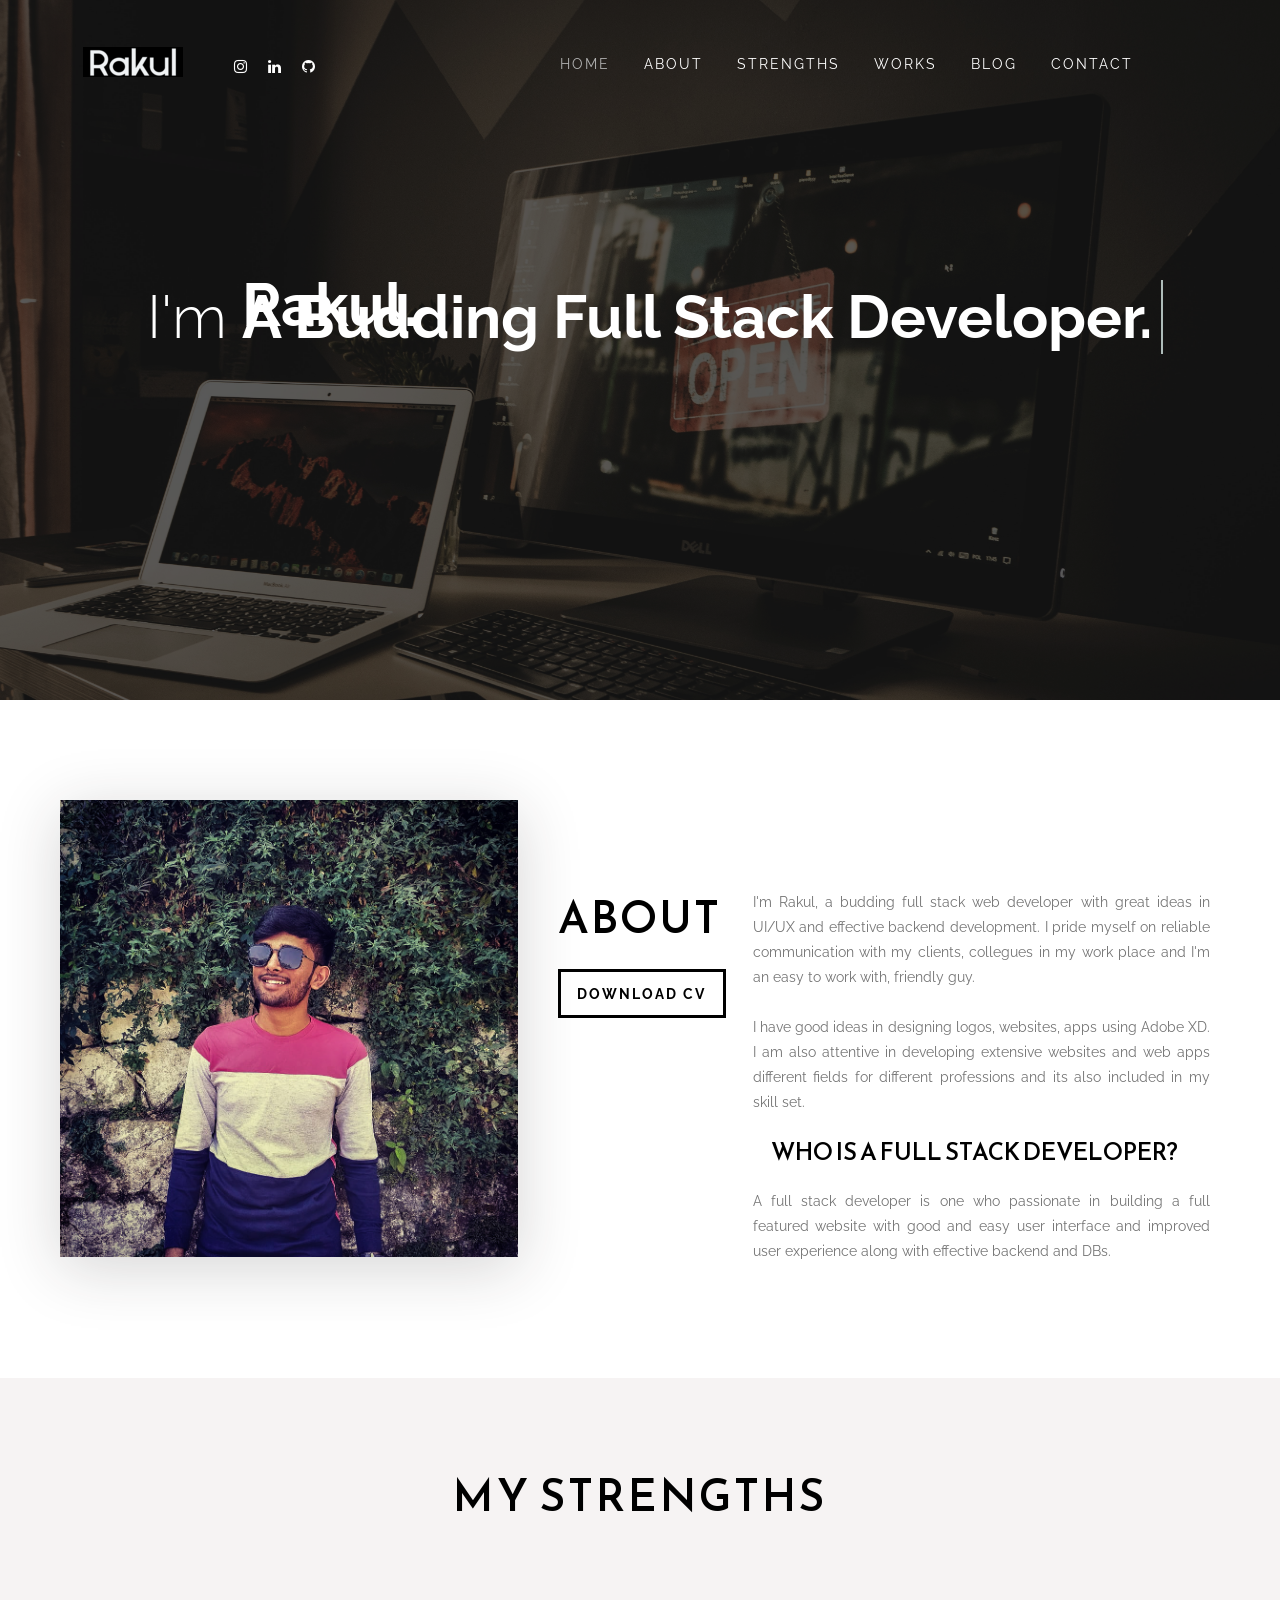
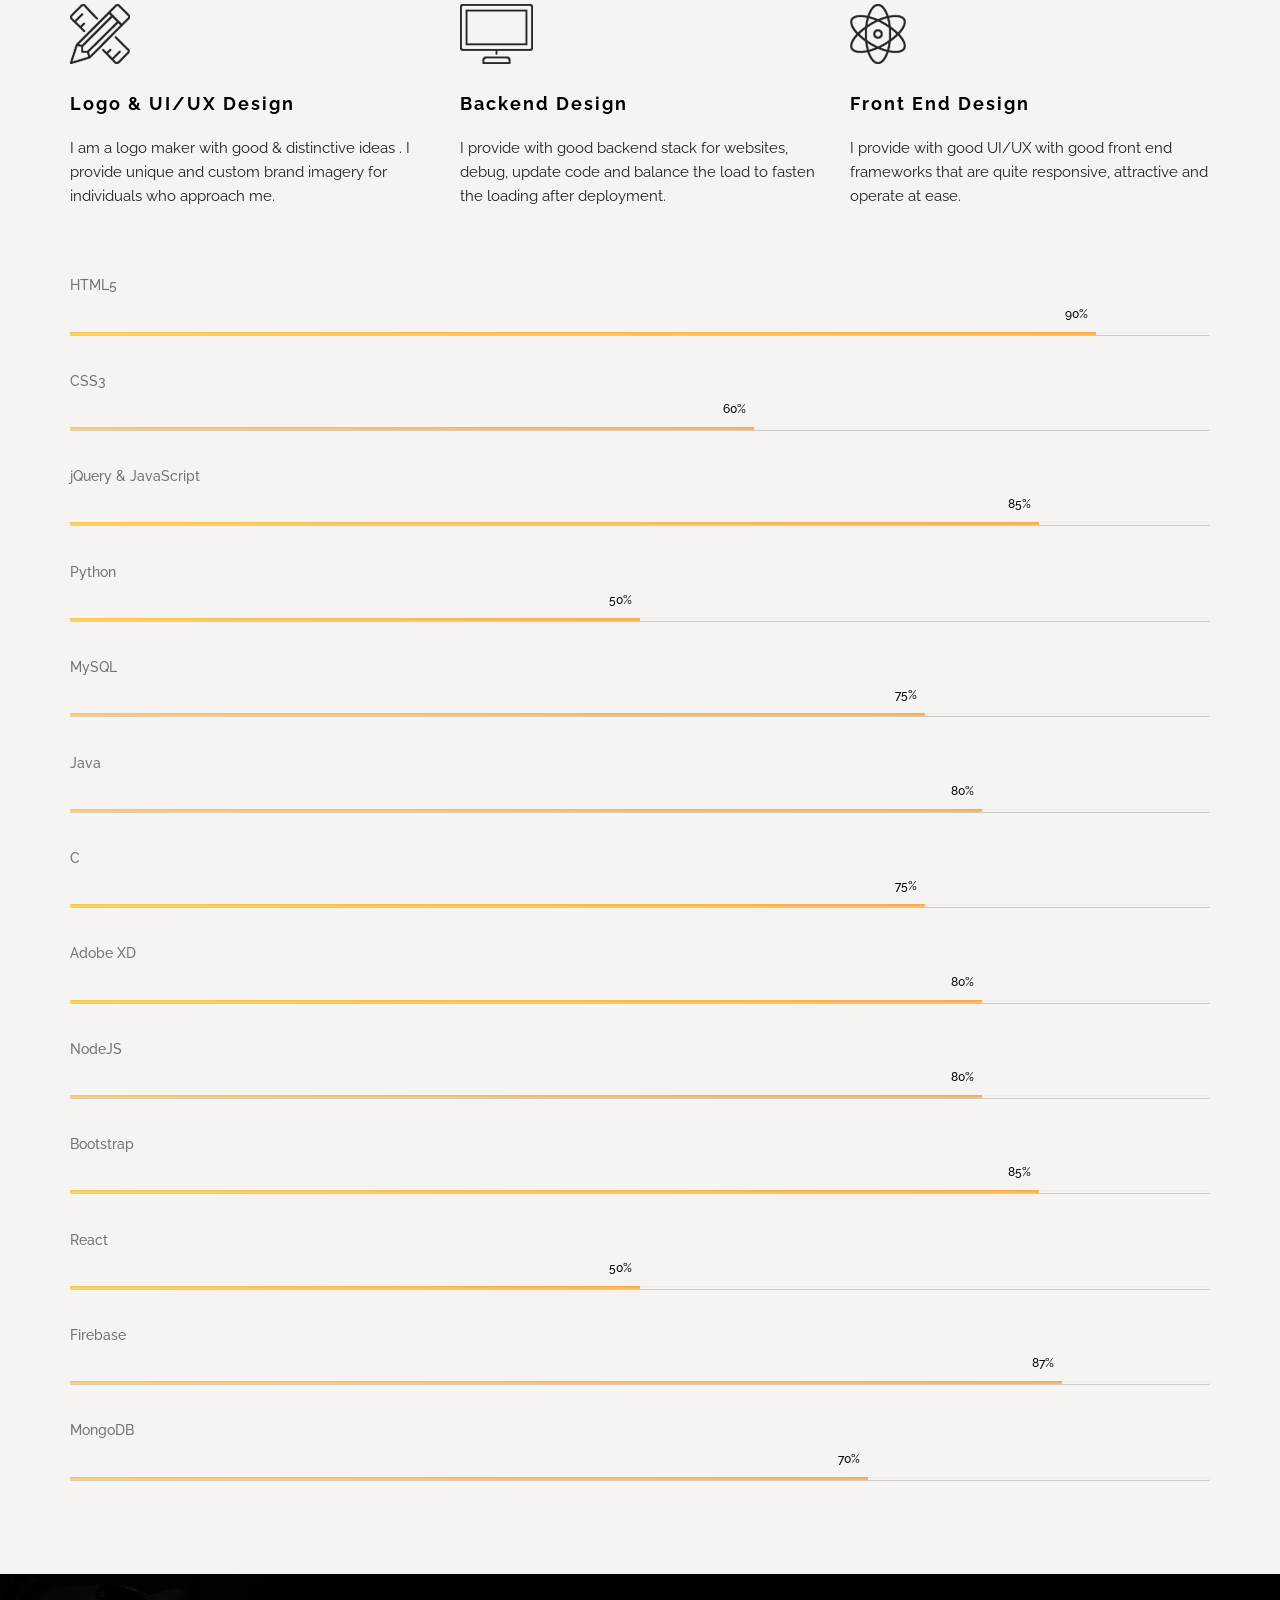
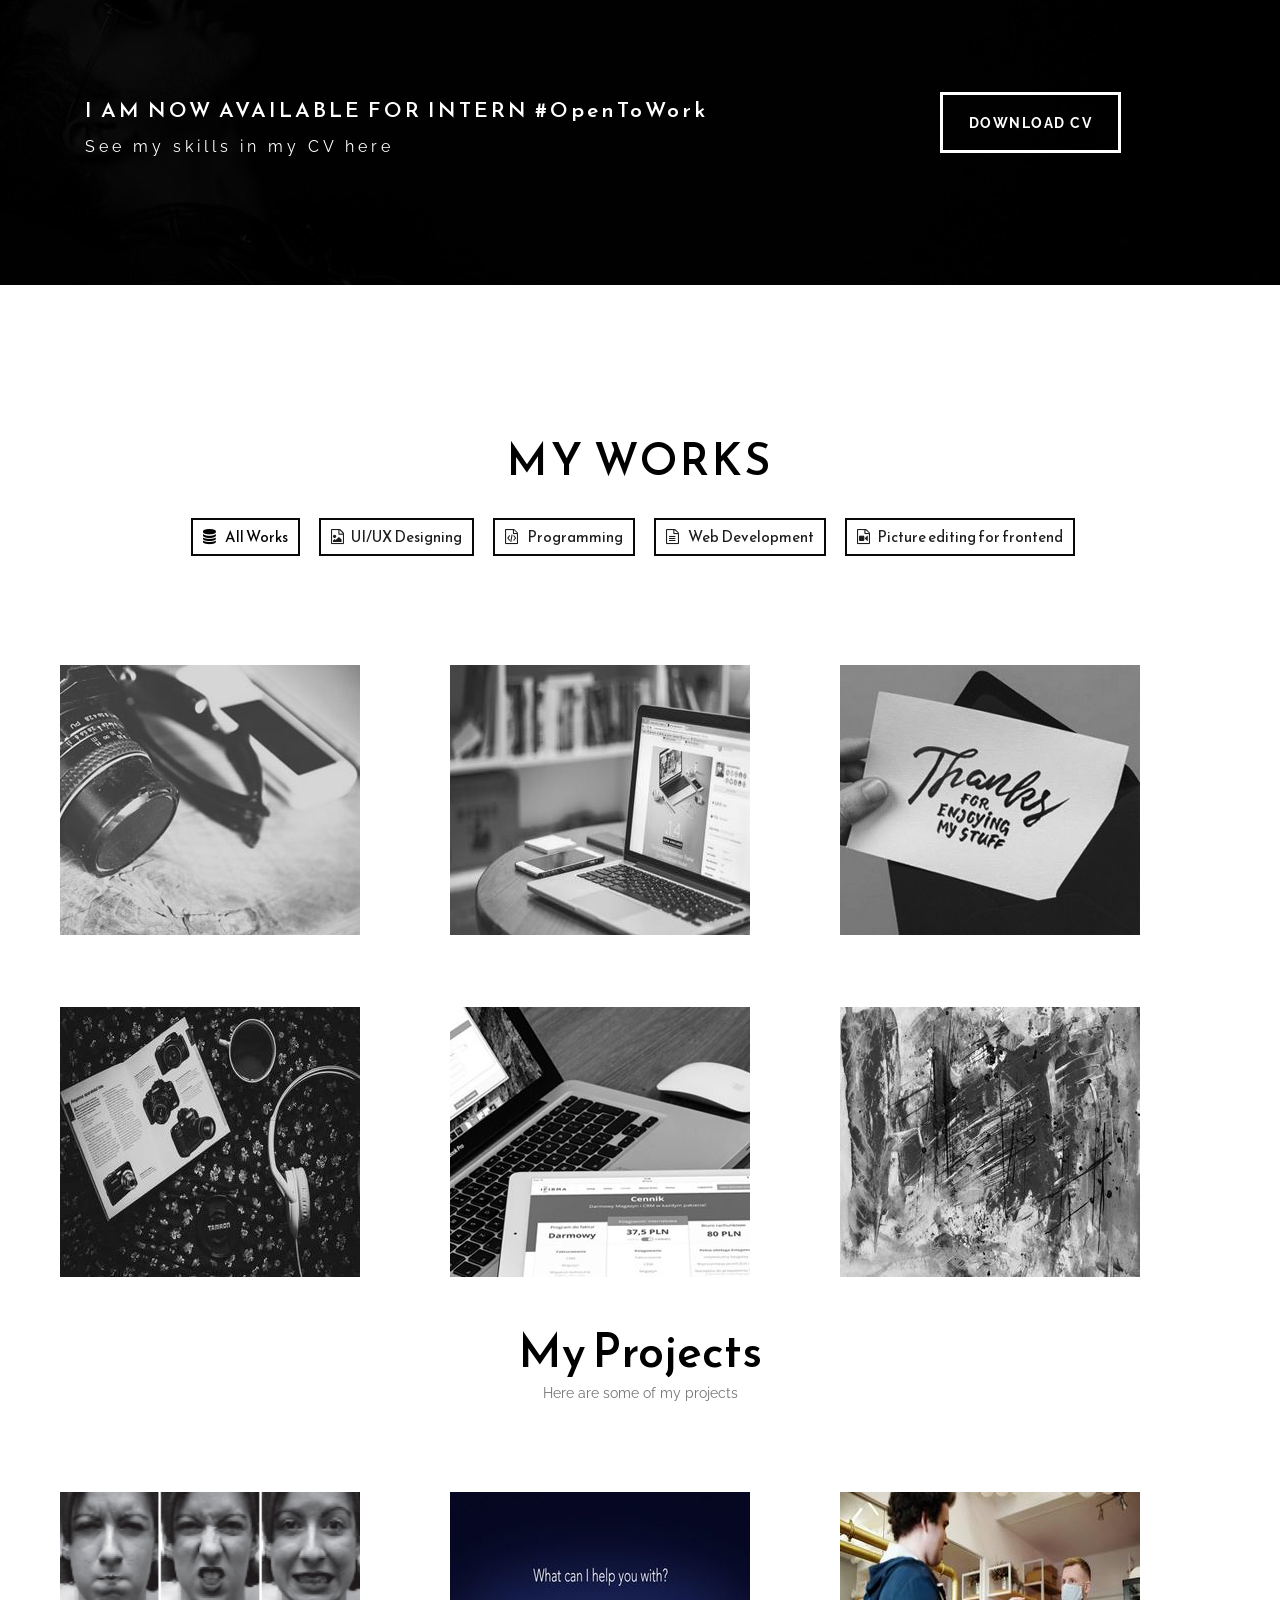
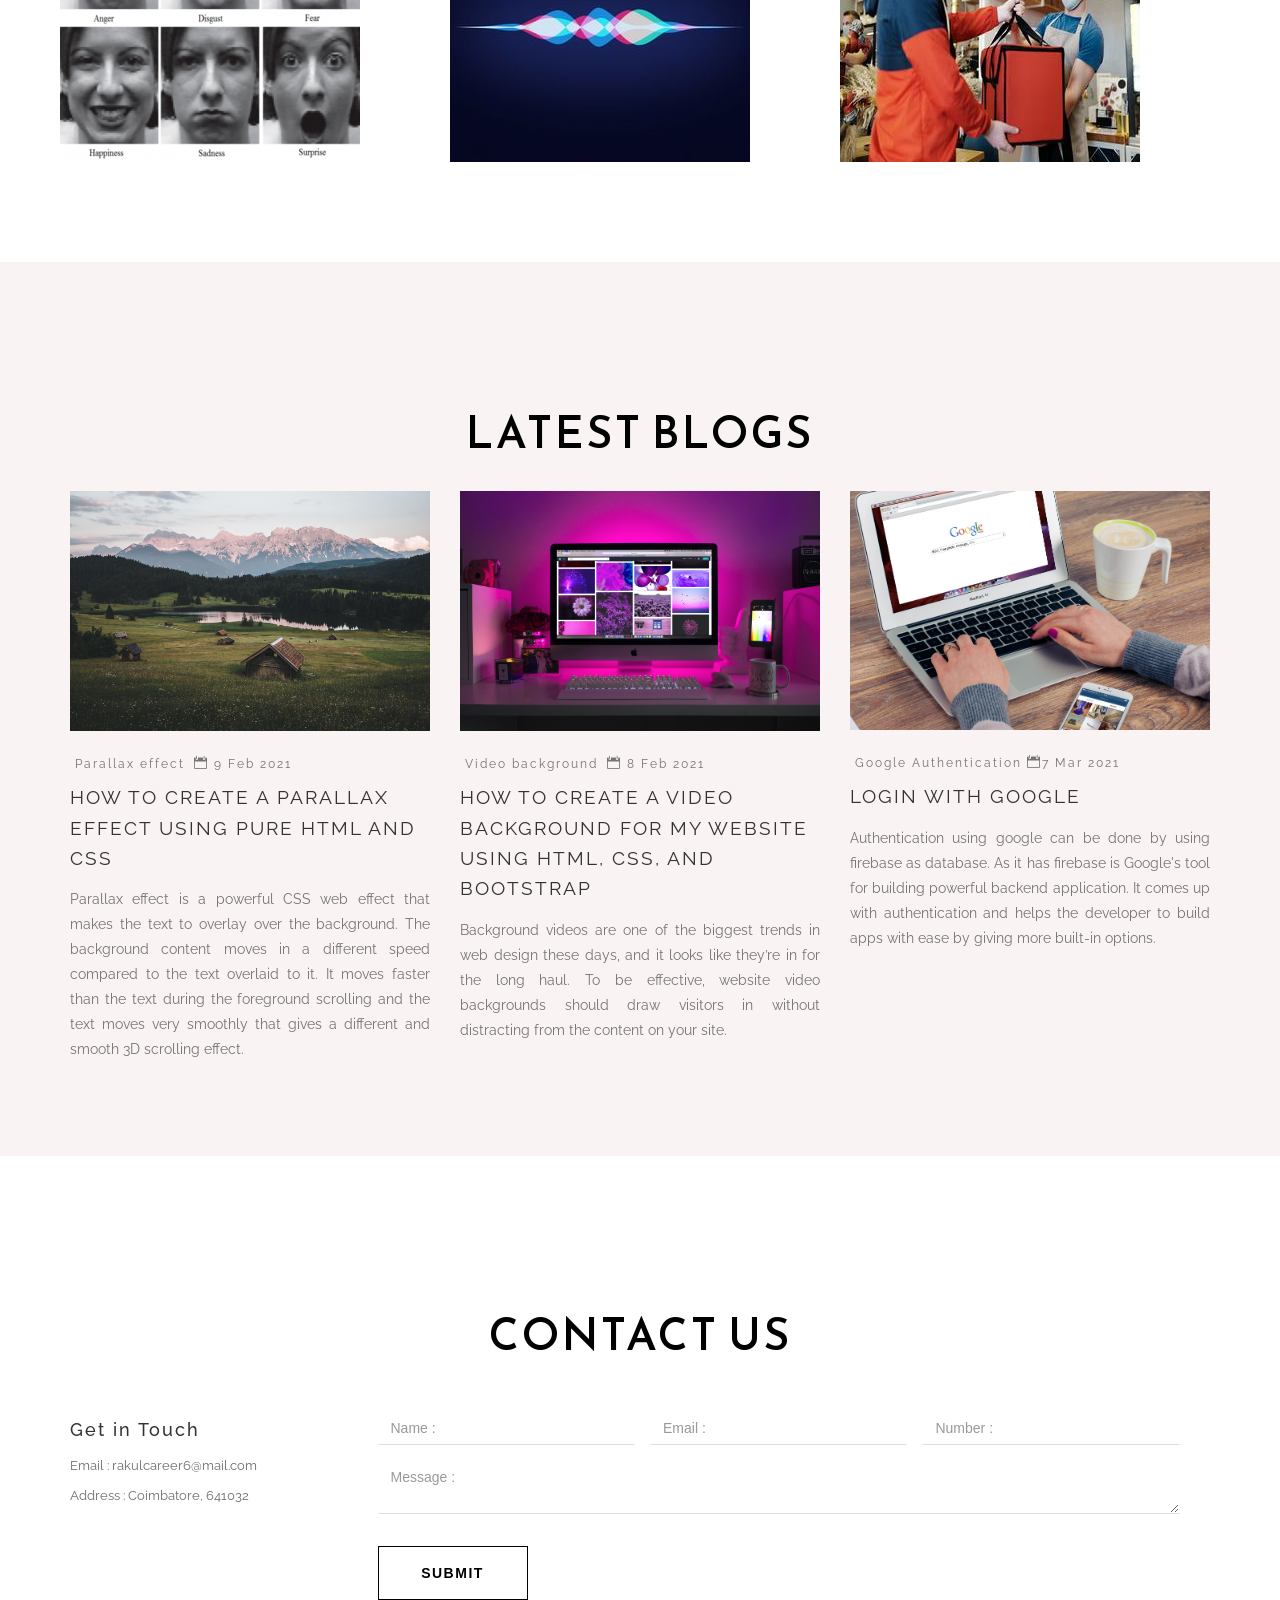
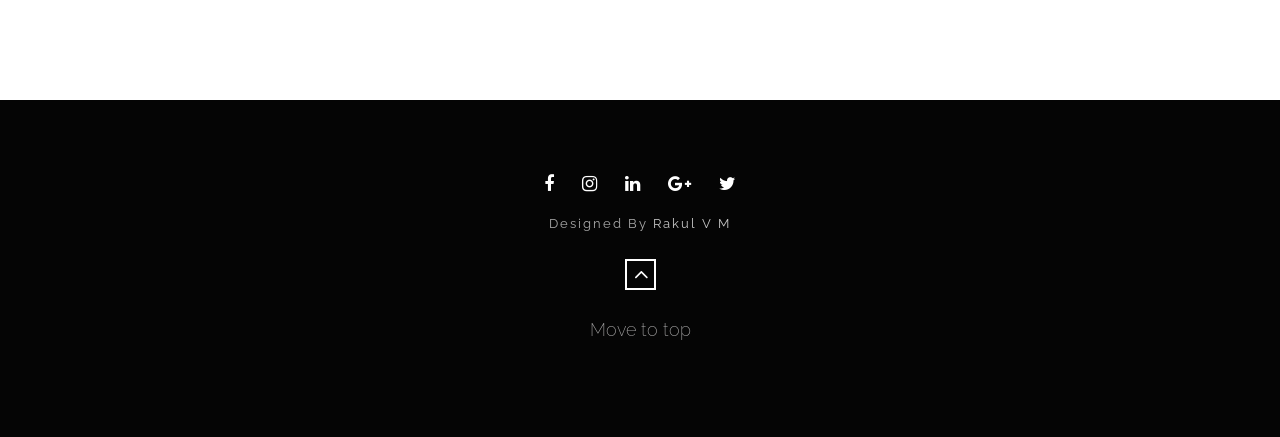
==== commit ed8665d5: "c2" ====
--- a/index.html
+++ b/index.html
@@ -7,9 +7,6 @@
 
     <meta charset="utf-8">
     <meta http-equiv="X-UA-Compatible" content="IE=edge">
-    <meta name="description" content="Resumi Multipage Landing Page" />
-    <meta name="keywords" content="Resumi, parallax, one page, multipage, responsive, landing, html template" />
-    <meta name="author" content="BlackGallery">
     <meta name="viewport" content="width=device-width, initial-scale=1, maximum-scale=1">
 
     <!-- Favicons -->
@@ -52,10 +49,10 @@
 
 </head>
 
-<body>
-
-<!-- Start: Preloader section
-==========================--> 
+ <body>
+
+<!-- Start: Preloader section-->
+
 <div id="preloader"></div>
 	  
 <!-- End: Preloader section
@@ -516,7 +513,7 @@
                             </div>
                             <div class="col-md-4 col-sm-4 col-xs-12 mix category-1" data-myorder="4">
                                 <div class="work-item">
-                                    <div class="items"><img alt="" class="" src="images/work/foodybuddy.png"></div>
+                                    <div class="items"><img alt="" class="" src="images/work/foodybuddy.jpg"></div>
                                     <div class="mask2">
                                         <a href="#">
                                         <h4>FoodyBuddy</h4></a> <a href="#">
@@ -570,7 +567,7 @@
                 <!-- col-lg-6 -->
                 <div class="col-lg-4 col-sm-4 col-xs-12">
                     <div class="blog-thumb_1">
-                        <div class="blog-thumb-img"><img alt="post" src="images/blog/b2.png">
+                        <div class="blog-thumb-img"><img alt="post" src="images/blog/b2.jpg">
                         </div>
                         <!--/ blog thumb-->
                         <div class="blog-warp">
@@ -712,6 +709,23 @@
 
     <!-- Scripts
 ========================================-->
+
+    <!--Right disable-->
+        <script>
+$(document).ready(function() {
+    document.onkeydown = function(e){
+        if (e.ctrlKey &&
+            (e.keyCode === 67 ||
+                e.keyCode === 86 ||
+                e.keyCode === 85 ||
+                e.keyCode === 117)) {
+            return false;
+        } else {
+            return true;
+        }
+    };
+});
+</script>
     <!-- jquery -->
     <script src="js/vendor/jquery-1.12.4.min.js" type="text/javascript"></script>
     <!-- Modernizer -->
@@ -742,4 +756,4 @@
     <script src="js/main.js"></script>
 
 </body>
-</html>+</html>
--- a/css/barstyle.css
+++ b/css/barstyle.css
@@ -1,170 +1,170 @@
-
-.skill-bars{
-  padding-top: 3%;
-  width: 100%;
-  background:#f6f3f3;
-}
-.skill-bars .bar{
-  margin: 3% 0;
-}
-.skill-bars .bar:first-child{
-  margin-top: 0;
-}
-.skill-bars .bar .info{
-  margin-bottom: 3%;
-}
-@media only screen and (max-width: 600px) {
-  .skill-bars .bar{
-    margin: 4% 0;
-  }
-}
-.skill-bars .bar .info span{
-  font-weight: 500;
-  font-size: 0.85rem;
-  opacity: 0;
-  animation: showText 1s 1.2s linear forwards;
-}
-@keyframes showText {
-  100%{
-    opacity: 1;
-  }
-}
-.skill-bars .bar .progress-line{
-  height: 0.19rem;
-  width: 100%;
-  background: #f6f3f3;
-  position: relative;
-  transform: scaleX(0);
-  transform-origin: left;
-  border-radius: 10px;
-  box-shadow: inset 0 1px 1px rgba(122, 119, 119, 0.05),0 1px rgba(197, 192, 192, 0.8);
-  animation: animate 2.1s cubic-bezier(1,0,0.5,1) forwards;
-}
-@keyframes animate {
-  100%{
-    transform: scaleX(1);
-  }
-}
-.bar .progress-line span{
-  height: 100%;
-  position: absolute;
-  transform: scaleX(0);
-  transform-origin: left;
-  background: linear-gradient(to right top, #fddc66, #ffce5d, #ffbf55, #ffb150, #ffa24d);
-  animation: animate 1.7s 1.8s cubic-bezier(1,0,0.5,1) forwards;
-}
-.bar .progress-line.html span{
-  width: 90%;
-}
-.bar .progress-line.css span{
-  width: 60%;
-}
-.bar .progress-line.jquery span{
-  width: 85%;
-}
-.bar .progress-line.python span{
-  width: 50%;
-}
-.bar .progress-line.mysql span{
-  width: 75%;
-}
-.bar .progress-line.java span{
-  width: 80%;
-}
-.bar .progress-line.c span{
-  width: 75%;
-}
-.bar .progress-line.adobexd span{
-  width: 80%;
-}
-.bar .progress-line.bootstrap span{
-  width: 85%;
-}
-.bar .progress-line.nodejs span{
-  width: 80%;
-}
-.bar .progress-line.react span{
-  width: 50%;
-}
-.bar .progress-line.firebase span{
-  width: 87%;
-}
-.bar .progress-line.mongodb span{
-  width: 70%;
-}
-
-
-.progress-line span::before{
-  position: absolute;
-  content: "";
-  top: -9px;
-  right: 0;
-  height: 0;
-  width: 0;
-  border: 3px solid transparent;
-  border-bottom-width: 0px;
-  border-right-width: 0px;
-  border-top-color: #f6f3f3;
-  opacity: 0;
-  animation: showText2 1s 1.3s linear forwards;
-}
-.progress-line span::after{
-  position: absolute;
-  top: -28px;
-  right: 0;
-  font-weight: 500;
-  background: #f6f3f3;
-  color: #000;
-  padding: 1px 8px;
-  font-size: 12px;
-  border-radius: 3px;
-  opacity: 0;
-  animation: showText2 1.5s 1.5s linear forwards;
-}
-@keyframes showText2 {
-  100%{
-    opacity: 1;
-  }
-}
-.progress-line.html span::after{
-  content: "90%";
-}
-.progress-line.css span::after{
-  content: "60%";
-}
-.progress-line.jquery span::after{
-  content: "85%";
-}
-.progress-line.python span::after{
-  content: "50%";
-}
-.progress-line.mysql span::after{
-  content: "75%";
-}
-.progress-line.bootstrap span::after{
-  content: "85%";
-}
-.progress-line.adobexd span::after{
-  content: "80%";
-}
-.progress-line.c span::after{
-  content: "75%";
-}
-.progress-line.java span::after{
-  content: "80%";
-}
-.progress-line.nodejs span::after{
-  content: "80%";
-}
-.progress-line.react span::after{
-  content: "50%";
-}
-.progress-line.firebase span::after{
-  content: "87%";
-}
-.progress-line.mongodb span::after{
-  content: "70%";
-}
-
-
-
+
+.skill-bars{
+  padding-top: 3%;
+  width: 100%;
+  background:#f6f3f3;
+}
+.skill-bars .bar{
+  margin: 3% 0;
+}
+.skill-bars .bar:first-child{
+  margin-top: 0;
+}
+.skill-bars .bar .info{
+  margin-bottom: 3%;
+}
+@media only screen and (max-width: 600px) {
+  .skill-bars .bar{
+    margin: 4% 0;
+  }
+}
+.skill-bars .bar .info span{
+  font-weight: 500;
+  font-size: 0.85rem;
+  opacity: 0;
+  animation: showText 1s 1.2s linear forwards;
+}
+@keyframes showText {
+  100%{
+    opacity: 1;
+  }
+}
+.skill-bars .bar .progress-line{
+  height: 0.19rem;
+  width: 100%;
+  background: #f6f3f3;
+  position: relative;
+  transform: scaleX(0);
+  transform-origin: left;
+  border-radius: 10px;
+  box-shadow: inset 0 1px 1px rgba(122, 119, 119, 0.05),0 1px rgba(197, 192, 192, 0.8);
+  animation: animate 2.1s cubic-bezier(1,0,0.5,1) forwards;
+}
+@keyframes animate {
+  100%{
+    transform: scaleX(1);
+  }
+}
+.bar .progress-line span{
+  height: 100%;
+  position: absolute;
+  transform: scaleX(0);
+  transform-origin: left;
+  background: linear-gradient(to right top, #fddc66, #ffce5d, #ffbf55, #ffb150, #ffa24d);
+  animation: animate 1.7s 1.8s cubic-bezier(1,0,0.5,1) forwards;
+}
+.bar .progress-line.html span{
+  width: 90%;
+}
+.bar .progress-line.css span{
+  width: 60%;
+}
+.bar .progress-line.jquery span{
+  width: 85%;
+}
+.bar .progress-line.python span{
+  width: 50%;
+}
+.bar .progress-line.mysql span{
+  width: 75%;
+}
+.bar .progress-line.java span{
+  width: 80%;
+}
+.bar .progress-line.c span{
+  width: 75%;
+}
+.bar .progress-line.adobexd span{
+  width: 80%;
+}
+.bar .progress-line.bootstrap span{
+  width: 85%;
+}
+.bar .progress-line.nodejs span{
+  width: 80%;
+}
+.bar .progress-line.react span{
+  width: 50%;
+}
+.bar .progress-line.firebase span{
+  width: 87%;
+}
+.bar .progress-line.mongodb span{
+  width: 70%;
+}
+
+
+.progress-line span::before{
+  position: absolute;
+  content: "";
+  top: -9px;
+  right: 0;
+  height: 0;
+  width: 0;
+  border: 3px solid transparent;
+  border-bottom-width: 0px;
+  border-right-width: 0px;
+  border-top-color: #f6f3f3;
+  opacity: 0;
+  animation: showText2 1s 1.3s linear forwards;
+}
+.progress-line span::after{
+  position: absolute;
+  top: -28px;
+  right: 0;
+  font-weight: 500;
+  background: #f6f3f3;
+  color: #000;
+  padding: 1px 8px;
+  font-size: 12px;
+  border-radius: 3px;
+  opacity: 0;
+  animation: showText2 1.5s 1.5s linear forwards;
+}
+@keyframes showText2 {
+  100%{
+    opacity: 1;
+  }
+}
+.progress-line.html span::after{
+  content: "90%";
+}
+.progress-line.css span::after{
+  content: "60%";
+}
+.progress-line.jquery span::after{
+  content: "85%";
+}
+.progress-line.python span::after{
+  content: "50%";
+}
+.progress-line.mysql span::after{
+  content: "75%";
+}
+.progress-line.bootstrap span::after{
+  content: "85%";
+}
+.progress-line.adobexd span::after{
+  content: "80%";
+}
+.progress-line.c span::after{
+  content: "75%";
+}
+.progress-line.java span::after{
+  content: "80%";
+}
+.progress-line.nodejs span::after{
+  content: "80%";
+}
+.progress-line.react span::after{
+  content: "50%";
+}
+.progress-line.firebase span::after{
+  content: "87%";
+}
+.progress-line.mongodb span::after{
+  content: "70%";
+}
+
+
+
